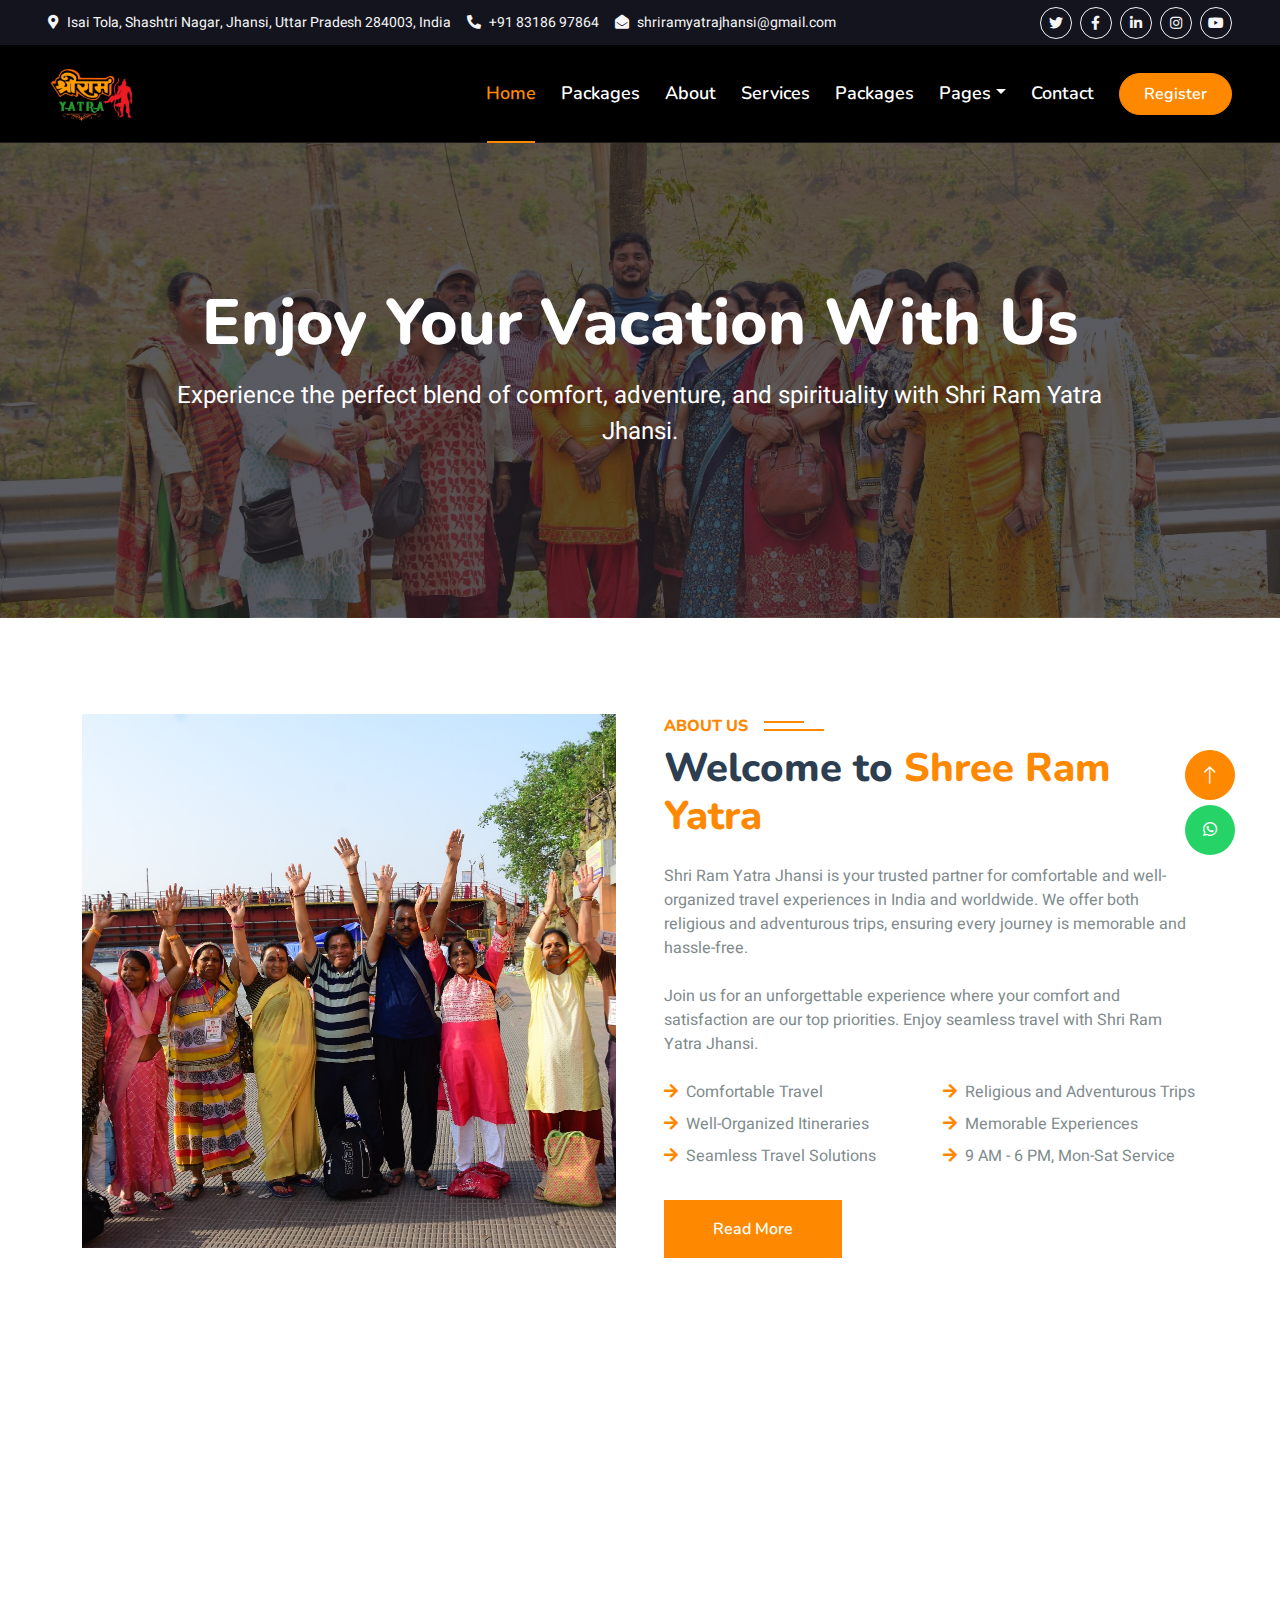
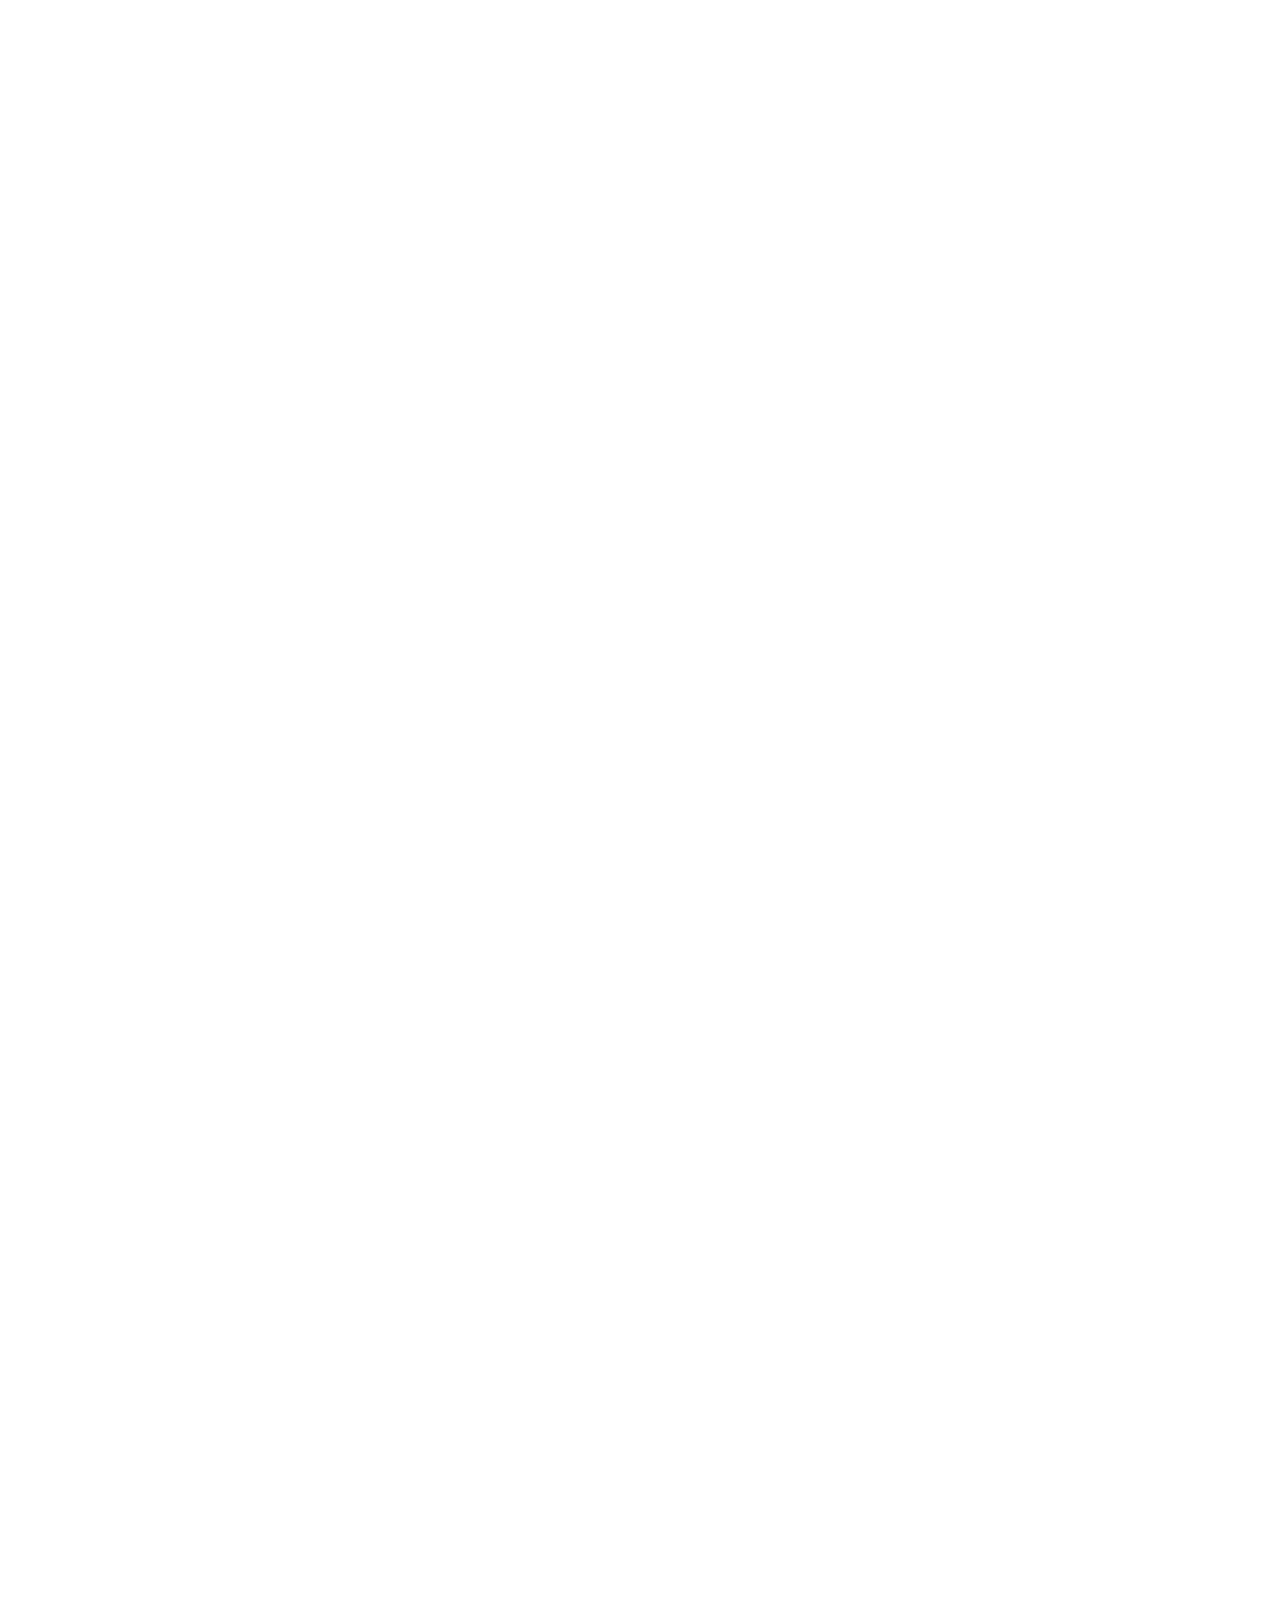
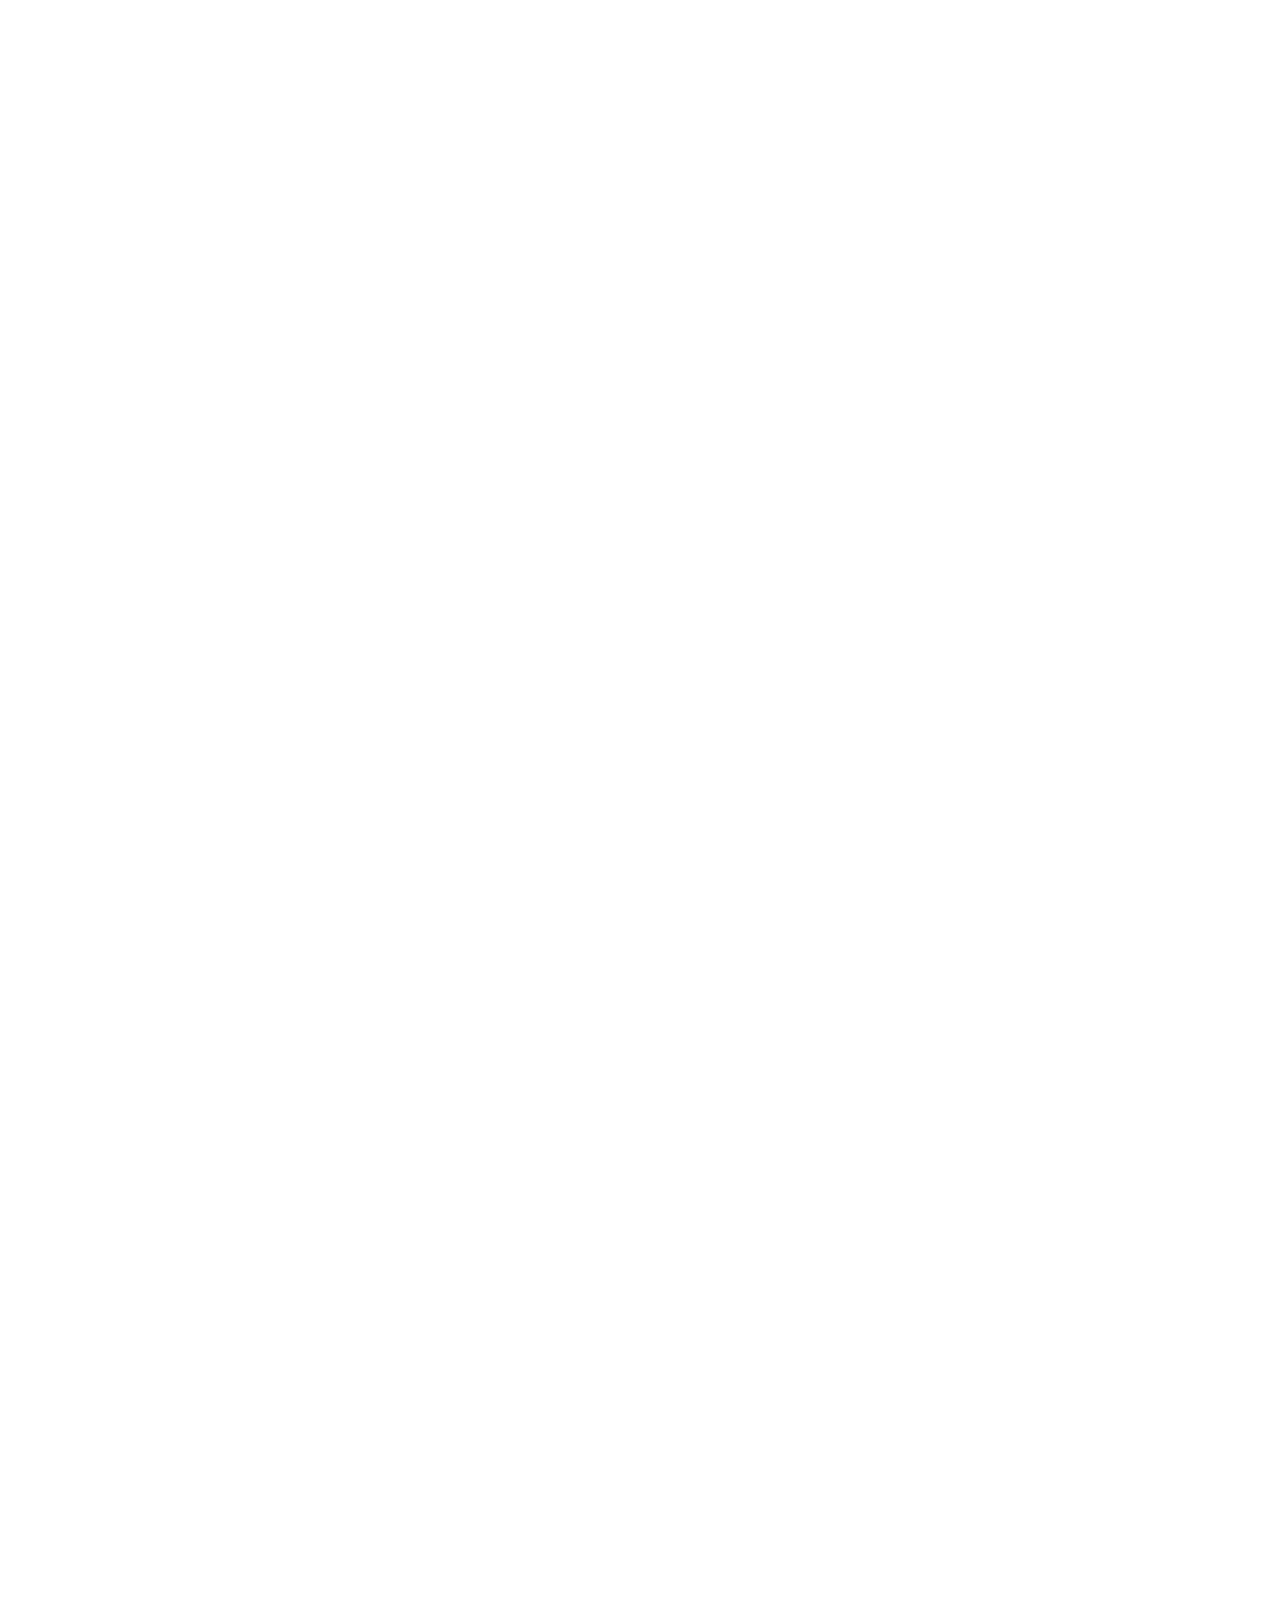
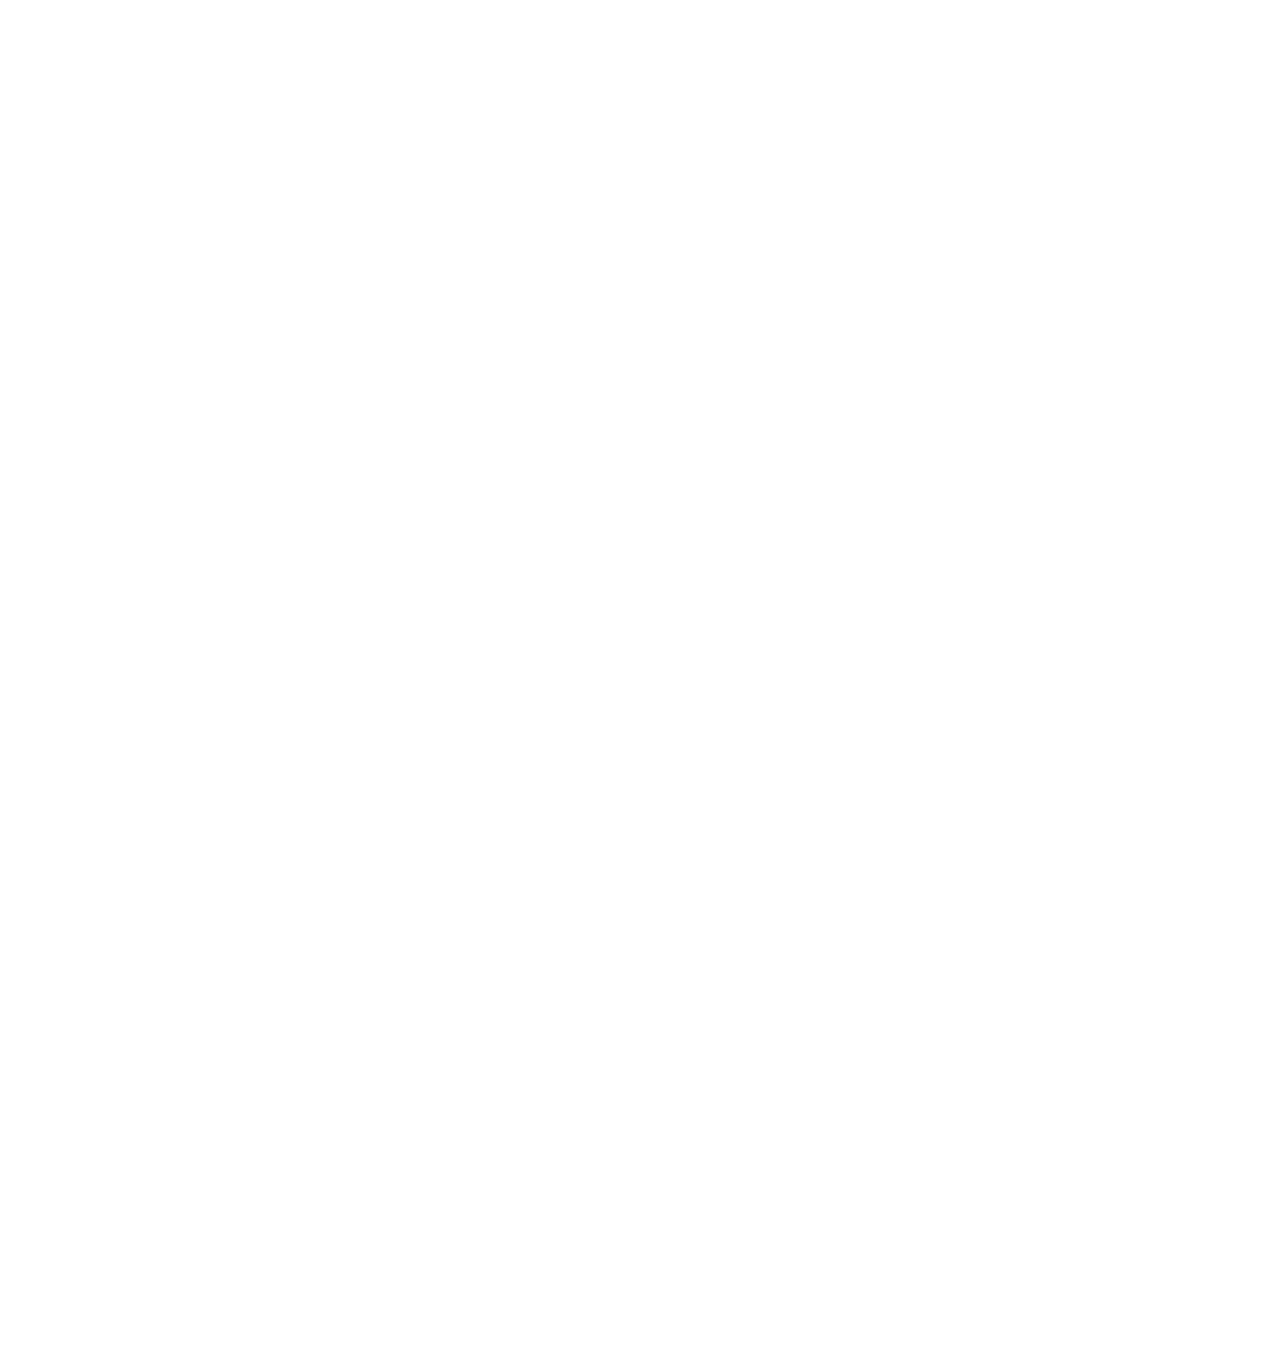
==== index.html @ 094c8101 "added images" ====
<!DOCTYPE html>
<html lang="en">

<head>
    <meta charset="utf-8">
    <title>Tourist - Travel Agency HTML Template</title>
    <meta content="width=device-width, initial-scale=1.0" name="viewport">
    <meta content="" name="keywords">
    <meta content="" name="description">

    <!-- Favicon -->
    <link href="img/favicon.ico" rel="icon">

    <!-- Google Web Fonts -->
    <link rel="preconnect" href="https://fonts.googleapis.com">
    <link rel="preconnect" href="https://fonts.gstatic.com" crossorigin>
    <link href="https://fonts.googleapis.com/css2?family=Heebo:wght@400;500;600&family=Nunito:wght@600;700;800&display=swap" rel="stylesheet">

    <!-- Icon Font Stylesheet -->
    <link href="https://cdnjs.cloudflare.com/ajax/libs/font-awesome/5.10.0/css/all.min.css" rel="stylesheet">
    <link href="https://cdn.jsdelivr.net/npm/bootstrap-icons@1.4.1/font/bootstrap-icons.css" rel="stylesheet">
    <link rel="stylesheet" href="https://cdnjs.cloudflare.com/ajax/libs/font-awesome/5.15.4/css/all.min.css">
    <!-- Libraries Stylesheet -->
    <link href="lib/animate/animate.min.css" rel="stylesheet">
    <link href="lib/owlcarousel/assets/owl.carousel.min.css" rel="stylesheet">
    <link href="lib/tempusdominus/css/tempusdominus-bootstrap-4.min.css" rel="stylesheet" />

    <!-- Customized Bootstrap Stylesheet -->
    <link href="css/bootstrap.min.css" rel="stylesheet">

    <!-- Template Stylesheet -->
    <link href="css/style.css" rel="stylesheet">
</head>

<body>
    <!-- Spinner Start -->
    <div id="spinner" class="show bg-white position-fixed translate-middle w-100 vh-100 top-50 start-50 d-flex align-items-center justify-content-center">
        <div class="spinner-border text-primary" style="width: 3rem; height: 3rem;" role="status">
            <span class="sr-only">Loading...</span>
        </div>
    </div>
    <!-- Spinner End -->


    <!-- Topbar Start -->
    <div class="container-fluid bg-dark px-5 d-none d-lg-block">
        <div class="row gx-0">
            <div class="col-lg-8 text-center text-lg-start mb-2 mb-lg-0">
                <div class="d-inline-flex align-items-center" style="height: 45px;">
                    <small class="me-3 text-light"><i class="fa fa-map-marker-alt me-2"></i>Isai Tola, Shashtri Nagar, Jhansi, Uttar Pradesh 284003, India</small>
                    <small class="me-3 text-light"><i class="fa fa-phone-alt me-2"></i>+91 83186 97864</small>
                    <small class="text-light"><i class="fa fa-envelope-open me-2"></i>shriramyatrajhansi@gmail.com</small>
                </div>
            </div>
            <div class="col-lg-4 text-center text-lg-end">
                <div class="d-inline-flex align-items-center" style="height: 45px;">
                    <a class="btn btn-sm btn-outline-light btn-sm-square rounded-circle me-2" href=""><i class="fab fa-twitter fw-normal"></i></a>
                    <a class="btn btn-sm btn-outline-light btn-sm-square rounded-circle me-2" href=""><i class="fab fa-facebook-f fw-normal"></i></a>
                    <a class="btn btn-sm btn-outline-light btn-sm-square rounded-circle me-2" href=""><i class="fab fa-linkedin-in fw-normal"></i></a>
                    <a class="btn btn-sm btn-outline-light btn-sm-square rounded-circle me-2" href=""><i class="fab fa-instagram fw-normal"></i></a>
                    <a class="btn btn-sm btn-outline-light btn-sm-square rounded-circle" href=""><i class="fab fa-youtube fw-normal"></i></a>
                </div>
            </div>
        </div>
    </div>
    <!-- Topbar End -->


    <!-- Navbar & Hero Start -->
    <div class="container-fluid position-relative p-0">
        <nav class="navbar navbar-expand-lg navbar-light px-4 px-lg-5 py-3 py-lg-0" style="background-color: black; color: white;">                <a href="" class="navbar-brand p-0">
                    <img src="Screenshot_1.png" alt="Logo">
                </a>                <!-- <img src="img/logo.png" alt="Logo"> -->
            </a>
            <button class="navbar-toggler" type="button" data-bs-toggle="collapse" data-bs-target="#navbarCollapse">
                <span class="fa fa-bars"></span>
            </button>
            <div class="collapse navbar-collapse" id="navbarCollapse">
                <div class="navbar-nav ms-auto py-0">
                    <a href="index.html" class="nav-item nav-link active">Home</a>
                    <a href="package.html" class="nav-item nav-link">Packages</a>
                    <a href="about.html" class="nav-item nav-link">About</a>
                    <a href="service.html" class="nav-item nav-link">Services</a>
                    <a href="package.html" class="nav-item nav-link">Packages</a>
                    <div class="nav-item dropdown">
                        <a href="#" class="nav-link dropdown-toggle" data-bs-toggle="dropdown">Pages</a>
                        <div class="dropdown-menu m-0">
                            <a href="destination.html" class="dropdown-item">Destination</a>
                            <a href="booking.html" class="dropdown-item">Booking</a>
                            <a href="team.html" class="dropdown-item">Travel Guides</a>
                            <a href="testimonial.html" class="dropdown-item">Testimonial</a>
                            <a href="404.html" class="dropdown-item">404 Page</a>
                        </div>
                    </div>
                    <a href="contact.html" class="nav-item nav-link">Contact</a>
                </div>
                <a href="" class="btn btn-primary rounded-pill py-2 px-4">Register</a>
            </div>
        </nav>

        <div class="container-fluid bg-primary py-5 mb-5 hero-header">
            <div class="container py-5">
                <div class="row justify-content-center py-5">
                    <div class="col-lg-10 pt-lg-5 mt-lg-5 text-center">
                        <h1 class="display-3 text-white mb-3 animated slideInDown">Enjoy Your Vacation With Us</h1>
                        <p class="fs-4 text-white mb-4 animated slideInDown">Experience the perfect blend of comfort, adventure, and spirituality with Shri Ram Yatra Jhansi.</p>
                       
                    </div>
                </div>
            </div>
        </div>
    </div>
    <!-- Navbar & Hero End -->


    <!-- About Start -->
    <div class="container-xxl py-5">
        <div class="container">
            <div class="row g-5">
                <div class="col-lg-6 wow fadeInUp" data-wow-delay="0.1s" style="min-height: 400px;">
                    <div id="carouselExampleIndicators" class="carousel slide" data-bs-ride="carousel" data-bs-interval="2000">
                        <div class="carousel-inner">
                            <div class="carousel-item active">
                                <img src="img/img7.jpeg" class="d-block w-100" alt="...">
                            </div>
                            <div class="carousel-item">
                                <img src="img/img8.jpeg" class="d-block w-100" alt="...">
                            </div>
                            <div class="carousel-item">
                                <img src="img/img11.jpeg" class="d-block w-100" alt="...">
                            </div>
                            <div class="carousel-item">
                                <img src="img/img10.jpeg" class="d-block w-100" alt="...">
                            </div>
                            <div class="carousel-item">
                                <img src="img/img6.jpeg" class="d-block w-100" alt="...">
                            </div>
                            <div class="carousel-item">
                                <img src="img/img3.jpeg" class="d-block w-100" alt="...">
                            </div>
                            <div class="carousel-item">
                                <img src="img/img4.jpeg" class="d-block w-100" alt="...">
                            </div>
                        </div>
                    </div>
                </div>
                <div class="col-lg-6 wow fadeInUp" data-wow-delay="0.3s">
                    <h6 class="section-title bg-white text-start text-primary pe-3">About Us</h6>
                    <h1 class="mb-4">Welcome to <span class="text-primary">Shree Ram Yatra</span></h1>
                    <p class="mb-4"> Shri Ram Yatra Jhansi is your trusted partner for comfortable and well-organized travel experiences in India and worldwide. We offer both religious and adventurous trips, ensuring every journey is memorable and hassle-free.</p>
                    <p class="mb-4">Join us for an unforgettable experience where your comfort and satisfaction are our top priorities. Enjoy seamless travel with Shri Ram Yatra Jhansi.</p>

                    <div class="row gy-2 gx-4 mb-4">
                        <div class="col-sm-6">
                            <p class="mb-0"><i class="fa fa-arrow-right text-primary me-2"></i>Comfortable Travel</p>
                        </div>
                        <div class="col-sm-6">
                            <p class="mb-0"><i class="fa fa-arrow-right text-primary me-2"></i>Religious and Adventurous Trips</p>
                        </div>
                        <div class="col-sm-6">
                            <p class="mb-0"><i class="fa fa-arrow-right text-primary me-2"></i>Well-Organized Itineraries</p>
                        </div>
                        <div class="col-sm-6">
                            <p class="mb-0"><i class="fa fa-arrow-right text-primary me-2"></i>Memorable Experiences</p>
                        </div>
                        <div class="col-sm-6">
                            <p class="mb-0"><i class="fa fa-arrow-right text-primary me-2"></i>Seamless Travel Solutions</p>
                        </div>
                        <div class="col-sm-6">
                            <p class="mb-0"><i class="fa fa-arrow-right text-primary me-2"></i>9 AM - 6 PM, Mon-Sat Service</p>
                        </div>
                    </div>
                    
                    <a class="btn btn-primary py-3 px-5 mt-2" href="">Read More</a>
                </div>
            </div>
        </div>
    </div>
    <!-- About End -->

 <!-- Package Start -->
 <div class="container-xxl py-5">
    <div class="container">
        <div class="text-center wow fadeInUp" data-wow-delay="0.1s">
            <h6 class="section-title bg-white text-center text-primary px-3">Packages</h6>
            <h1 class="mb-5">Awesome Packages</h1>
        </div>
        <div class="row g-4 justify-content-center">
            <div class="col-lg-4 col-md-6 wow fadeInUp" data-wow-delay="0.1s">
                <div class="package-item">
                    <div class="overflow-hidden">
                        <img class="img-fluid" src="img/package-1.jpg" alt="">
                    </div>
                    <div class="d-flex border-bottom">
                        <small class="flex-fill text-center border-end py-2"><i class="fa fa-map-marker-alt text-primary me-2"></i>Thailand</small>
                        <small class="flex-fill text-center border-end py-2"><i class="fa fa-calendar-alt text-primary me-2"></i>3 days</small>
                        <small class="flex-fill text-center py-2"><i class="fa fa-user text-primary me-2"></i>2 Person</small>
                    </div>
                    <div class="text-center p-4">
                        <h3 class="mb-0">$149.00</h3>
                        <div class="mb-3">
                            <small class="fa fa-star text-primary"></small>
                            <small class="fa fa-star text-primary"></small>
                            <small class="fa fa-star text-primary"></small>
                            <small class="fa fa-star text-primary"></small>
                            <small class="fa fa-star text-primary"></small>
                        </div>
                        <p>Tempor erat elitr rebum at clita. Diam dolor diam ipsum sit diam amet diam eos</p>
                        <div class="d-flex justify-content-center mb-2">
                            <a href="#" class="btn btn-sm btn-primary px-3 border-end" style="border-radius: 30px 0 0 30px;">Read More</a>
                            <a href="#" class="btn btn-sm btn-primary px-3" style="border-radius: 0 30px 30px 0;">Book Now</a>
                        </div>
                    </div>
                </div>
            </div>
            <div class="col-lg-4 col-md-6 wow fadeInUp" data-wow-delay="0.3s">
                <div class="package-item">
                    <div class="overflow-hidden">
                        <img class="img-fluid" src="img/package-2.jpg" alt="">
                    </div>
                    <div class="d-flex border-bottom">
                        <small class="flex-fill text-center border-end py-2"><i class="fa fa-map-marker-alt text-primary me-2"></i>Indonesia</small>
                        <small class="flex-fill text-center border-end py-2"><i class="fa fa-calendar-alt text-primary me-2"></i>3 days</small>
                        <small class="flex-fill text-center py-2"><i class="fa fa-user text-primary me-2"></i>2 Person</small>
                    </div>
                    <div class="text-center p-4">
                        <h3 class="mb-0">$139.00</h3>
                        <div class="mb-3">
                            <small class="fa fa-star text-primary"></small>
                            <small class="fa fa-star text-primary"></small>
                            <small class="fa fa-star text-primary"></small>
                            <small class="fa fa-star text-primary"></small>
                            <small class="fa fa-star text-primary"></small>
                        </div>
                        <p>Tempor erat elitr rebum at clita. Diam dolor diam ipsum sit diam amet diam eos</p>
                        <div class="d-flex justify-content-center mb-2">
                            <a href="#" class="btn btn-sm btn-primary px-3 border-end" style="border-radius: 30px 0 0 30px;">Read More</a>
                            <a href="#" class="btn btn-sm btn-primary px-3" style="border-radius: 0 30px 30px 0;">Book Now</a>
                        </div>
                    </div>
                </div>
            </div>
            <div class="col-lg-4 col-md-6 wow fadeInUp" data-wow-delay="0.5s">
                <div class="package-item">
                    <div class="overflow-hidden">
                        <img class="img-fluid" src="img/package-3.jpg" alt="">
                    </div>
                    <div class="d-flex border-bottom">
                        <small class="flex-fill text-center border-end py-2"><i class="fa fa-map-marker-alt text-primary me-2"></i>Malaysia</small>
                        <small class="flex-fill text-center border-end py-2"><i class="fa fa-calendar-alt text-primary me-2"></i>3 days</small>
                        <small class="flex-fill text-center py-2"><i class="fa fa-user text-primary me-2"></i>2 Person</small>
                    </div>
                    <div class="text-center p-4">
                        <h3 class="mb-0">$189.00</h3>
                        <div class="mb-3">
                            <small class="fa fa-star text-primary"></small>
                            <small class="fa fa-star text-primary"></small>
                            <small class="fa fa-star text-primary"></small>
                            <small class="fa fa-star text-primary"></small>
                            <small class="fa fa-star text-primary"></small>
                        </div>
                        <p>Tempor erat elitr rebum at clita. Diam dolor diam ipsum sit diam amet diam eos</p>
                        <div class="d-flex justify-content-center mb-2">
                            <a href="#" class="btn btn-sm btn-primary px-3 border-end" style="border-radius: 30px 0 0 30px;">Read More</a>
                            <a href="#" class="btn btn-sm btn-primary px-3" style="border-radius: 0 30px 30px 0;">Book Now</a>
                        </div>
                    </div>
                </div>
            </div>
        </div>
    </div>
</div>
<!-- Package End -->

    <!-- Service Start -->
    <div class="container-xxl py-5">
        <div class="container">
            <div class="text-center wow fadeInUp" data-wow-delay="0.1s">
                <h6 class="section-title bg-white text-center text-primary px-3">Services</h6>
                <h1 class="mb-5">Our Services</h1>
            </div>
            <div class="row g-4">
                <div class="col-lg-3 col-sm-6 wow fadeInUp" data-wow-delay="0.1s">
                    <div class="service-item rounded pt-3">
                        <div class="p-4">
                            <i class="fa fa-3x fa-globe text-primary mb-4"></i>
                            <h5>WorldWide Tours</h5>
                            <p>Diam elitr kasd sed at elitr sed ipsum justo dolor sed clita amet diam</p>
                        </div>
                    </div>
                </div>
                <div class="col-lg-3 col-sm-6 wow fadeInUp" data-wow-delay="0.3s">
                    <div class="service-item rounded pt-3">
                        <div class="p-4">
                            <i class="fa fa-3x fa-hotel text-primary mb-4"></i>
                            <h5>Hotel Reservation</h5>
                            <p>Diam elitr kasd sed at elitr sed ipsum justo dolor sed clita amet diam</p>
                        </div>
                    </div>
                </div>
                <div class="col-lg-3 col-sm-6 wow fadeInUp" data-wow-delay="0.5s">
                    <div class="service-item rounded pt-3">
                        <div class="p-4">
                            <i class="fa fa-3x fa-user text-primary mb-4"></i>
                            <h5>Travel Guides</h5>
                            <p>Diam elitr kasd sed at elitr sed ipsum justo dolor sed clita amet diam</p>
                        </div>
                    </div>
                </div>
                <div class="col-lg-3 col-sm-6 wow fadeInUp" data-wow-delay="0.7s">
                    <div class="service-item rounded pt-3">
                        <div class="p-4">
                            <i class="fa fa-3x fa-cog text-primary mb-4"></i>
                            <h5>Event Management</h5>
                            <p>Diam elitr kasd sed at elitr sed ipsum justo dolor sed clita amet diam</p>
                        </div>
                    </div>
                </div>
                <div class="col-lg-3 col-sm-6 wow fadeInUp" data-wow-delay="0.1s">
                    <div class="service-item rounded pt-3">
                        <div class="p-4">
                            <i class="fa fa-3x fa-globe text-primary mb-4"></i>
                            <h5>WorldWide Tours</h5>
                            <p>Diam elitr kasd sed at elitr sed ipsum justo dolor sed clita amet diam</p>
                        </div>
                    </div>
                </div>
                <div class="col-lg-3 col-sm-6 wow fadeInUp" data-wow-delay="0.3s">
                    <div class="service-item rounded pt-3">
                        <div class="p-4">
                            <i class="fa fa-3x fa-hotel text-primary mb-4"></i>
                            <h5>Hotel Reservation</h5>
                            <p>Diam elitr kasd sed at elitr sed ipsum justo dolor sed clita amet diam</p>
                        </div>
                    </div>
                </div>
                <div class="col-lg-3 col-sm-6 wow fadeInUp" data-wow-delay="0.5s">
                    <div class="service-item rounded pt-3">
                        <div class="p-4">
                            <i class="fa fa-3x fa-user text-primary mb-4"></i>
                            <h5>Travel Guides</h5>
                            <p>Diam elitr kasd sed at elitr sed ipsum justo dolor sed clita amet diam</p>
                        </div>
                    </div>
                </div>
                <div class="col-lg-3 col-sm-6 wow fadeInUp" data-wow-delay="0.7s">
                    <div class="service-item rounded pt-3">
                        <div class="p-4">
                            <i class="fa fa-3x fa-cog text-primary mb-4"></i>
                            <h5>Event Management</h5>
                            <p>Diam elitr kasd sed at elitr sed ipsum justo dolor sed clita amet diam</p>
                        </div>
                    </div>
                </div>
            </div>
        </div>
    </div>
    <!-- Service End -->


    <!-- Destination Start -->
    <div class="container-xxl py-5 destination">
        <div class="container">
            <div class="text-center wow fadeInUp" data-wow-delay="0.1s">
                <h6 class="section-title bg-white text-center text-primary px-3">Destination</h6>
                <h1 class="mb-5">Popular Destination</h1>
            </div>
            <div class="row g-3">
                <div class="col-lg-7 col-md-6">
                    <div class="row g-3">
                        <div class="col-lg-12 col-md-12 wow zoomIn" data-wow-delay="0.1s">
                            <a class="position-relative d-block overflow-hidden" href="">
                                <img class="img-fluid" src="img/destination-1.jpg" alt="">
                                <div class="bg-white text-danger fw-bold position-absolute top-0 start-0 m-3 py-1 px-2">30% OFF</div>
                                <div class="bg-white text-primary fw-bold position-absolute bottom-0 end-0 m-3 py-1 px-2">Thailand</div>
                            </a>
                        </div>
                        <div class="col-lg-6 col-md-12 wow zoomIn" data-wow-delay="0.3s">
                            <a class="position-relative d-block overflow-hidden" href="">
                                <img class="img-fluid" src="img/destination-2.jpg" alt="">
                                <div class="bg-white text-danger fw-bold position-absolute top-0 start-0 m-3 py-1 px-2">25% OFF</div>
                                <div class="bg-white text-primary fw-bold position-absolute bottom-0 end-0 m-3 py-1 px-2">Malaysia</div>
                            </a>
                        </div>
                        <div class="col-lg-6 col-md-12 wow zoomIn" data-wow-delay="0.5s">
                            <a class="position-relative d-block overflow-hidden" href="">
                                <img class="img-fluid" src="img/destination-3.jpg" alt="">
                                <div class="bg-white text-danger fw-bold position-absolute top-0 start-0 m-3 py-1 px-2">35% OFF</div>
                                <div class="bg-white text-primary fw-bold position-absolute bottom-0 end-0 m-3 py-1 px-2">Australia</div>
                            </a>
                        </div>
                    </div>
                </div>
                <div class="col-lg-5 col-md-6 wow zoomIn" data-wow-delay="0.7s" style="min-height: 350px;">
                    <a class="position-relative d-block h-100 overflow-hidden" href="">
                        <img class="img-fluid position-absolute w-100 h-100" src="img/destination-4.jpg" alt="" style="object-fit: cover;">
                        <div class="bg-white text-danger fw-bold position-absolute top-0 start-0 m-3 py-1 px-2">20% OFF</div>
                        <div class="bg-white text-primary fw-bold position-absolute bottom-0 end-0 m-3 py-1 px-2">Indonesia</div>
                    </a>
                </div>
            </div>
        </div>
    </div>
    <!-- Destination Start -->


   

    <!-- Booking Start -->
    <div class="container-xxl py-5 wow fadeInUp" data-wow-delay="0.1s">
        <div class="container">
            <div class="booking p-5">
                <div class="row g-5 align-items-center">
                    <div class="col-md-6 text-white">
                        <h6 class="text-white text-uppercase">Booking</h6>
                        <h1 class="text-white mb-4">Online Booking</h1>
                        <p class="mb-4">Tempor erat elitr rebum at clita. Diam dolor diam ipsum sit. Aliqu diam amet diam et eos. Clita erat ipsum et lorem et sit.</p>
                        <p class="mb-4">Tempor erat elitr rebum at clita. Diam dolor diam ipsum sit. Aliqu diam amet diam et eos. Clita erat ipsum et lorem et sit, sed stet lorem sit clita duo justo magna dolore erat amet</p>
                        <a class="btn btn-outline-light py-3 px-5 mt-2" href="">Read More</a>
                    </div>
                    <div class="col-md-6">
                        <h1 class="text-white mb-4">Book A Tour</h1>
                        <form>
                            <div class="row g-3">
                                <div class="col-md-6">
                                    <div class="form-floating">
                                        <input type="text" class="form-control bg-transparent" id="name" placeholder="Your Name">
                                        <label for="name">Your Name</label>
                                    </div>
                                </div>
                                <div class="col-md-6">
                                    <div class="form-floating">
                                        <input type="email" class="form-control bg-transparent" id="email" placeholder="Your Email">
                                        <label for="email">Your Email</label>
                                    </div>
                                </div>
                                <div class="col-md-6">
                                    <div class="form-floating date" id="date3" data-target-input="nearest">
                                        <input type="text" class="form-control bg-transparent datetimepicker-input" id="datetime" placeholder="Date & Time" data-target="#date3" data-toggle="datetimepicker" />
                                        <label for="datetime">Date & Time</label>
                                    </div>
                                </div>
                                <div class="col-md-6">
                                    <div class="form-floating">
                                        <select class="form-select bg-transparent" id="select1">
                                            <option value="1">Destination 1</option>
                                            <option value="2">Destination 2</option>
                                            <option value="3">Destination 3</option>
                                        </select>
                                        <label for="select1">Destination</label>
                                    </div>
                                </div>
                                <div class="col-12">
                                    <div class="form-floating">
                                        <textarea class="form-control bg-transparent" placeholder="Special Request" id="message" style="height: 100px"></textarea>
                                        <label for="message">Special Request</label>
                                    </div>
                                </div>
                                <div class="col-12">
                                    <button class="btn btn-outline-light w-100 py-3" type="submit">Book Now</button>
                                </div>
                            </div>
                        </form>
                    </div>
                </div>
            </div>
        </div>
    </div>
    <!-- Booking Start -->


    <!-- Process Start -->
    <div class="container-xxl py-5">
        <div class="container">
            <div class="text-center pb-4 wow fadeInUp" data-wow-delay="0.1s">
                <h6 class="section-title bg-white text-center text-primary px-3">Process</h6>
                <h1 class="mb-5">3 Easy Steps</h1>
            </div>
            <div class="row gy-5 gx-4 justify-content-center">
                <div class="col-lg-4 col-sm-6 text-center pt-4 wow fadeInUp" data-wow-delay="0.1s">
                    <div class="position-relative border border-primary pt-5 pb-4 px-4">
                        <div class="d-inline-flex align-items-center justify-content-center bg-primary rounded-circle position-absolute top-0 start-50 translate-middle shadow" style="width: 100px; height: 100px;">
                            <i class="fa fa-globe fa-3x text-white"></i>
                        </div>
                        <h5 class="mt-4">Choose A Destination</h5>
                        <hr class="w-25 mx-auto bg-primary mb-1">
                        <hr class="w-50 mx-auto bg-primary mt-0">
                        <p class="mb-0">Tempor erat elitr rebum clita dolor diam ipsum sit diam amet diam eos erat ipsum et lorem et sit sed stet lorem sit</p>
                    </div>
                </div>
                <div class="col-lg-4 col-sm-6 text-center pt-4 wow fadeInUp" data-wow-delay="0.3s">
                    <div class="position-relative border border-primary pt-5 pb-4 px-4">
                        <div class="d-inline-flex align-items-center justify-content-center bg-primary rounded-circle position-absolute top-0 start-50 translate-middle shadow" style="width: 100px; height: 100px;">
                            <i class="fa fa-dollar-sign fa-3x text-white"></i>
                        </div>
                        <h5 class="mt-4">Pay Online</h5>
                        <hr class="w-25 mx-auto bg-primary mb-1">
                        <hr class="w-50 mx-auto bg-primary mt-0">
                        <p class="mb-0">Tempor erat elitr rebum clita dolor diam ipsum sit diam amet diam eos erat ipsum et lorem et sit sed stet lorem sit</p>
                    </div>
                </div>
                <div class="col-lg-4 col-sm-6 text-center pt-4 wow fadeInUp" data-wow-delay="0.5s">
                    <div class="position-relative border border-primary pt-5 pb-4 px-4">
                        <div class="d-inline-flex align-items-center justify-content-center bg-primary rounded-circle position-absolute top-0 start-50 translate-middle shadow" style="width: 100px; height: 100px;">
                            <i class="fa fa-plane fa-3x text-white"></i>
                        </div>
                        <h5 class="mt-4">Fly Today</h5>
                        <hr class="w-25 mx-auto bg-primary mb-1">
                        <hr class="w-50 mx-auto bg-primary mt-0">
                        <p class="mb-0">Tempor erat elitr rebum clita dolor diam ipsum sit diam amet diam eos erat ipsum et lorem et sit sed stet lorem sit</p>
                    </div>
                </div>
            </div>
        </div>
    </div>
    <!-- Process Start -->


    <!-- Team Start -->
    <div class="container-xxl py-5">
        <div class="container">
            <div class="text-center wow fadeInUp" data-wow-delay="0.1s">
                <h6 class="section-title bg-white text-center text-primary px-3">Travel Guide</h6>
                <h1 class="mb-5">Meet Our Guide</h1>
            </div>
            <div class="row g-4">
                <div class="col-lg-3 col-md-6 wow fadeInUp" data-wow-delay="0.1s">
                    <div class="team-item">
                        <div class="overflow-hidden">
                            <img class="img-fluid" src="img/team-1.jpg" alt="">
                        </div>
                        <div class="position-relative d-flex justify-content-center" style="margin-top: -19px;">
                            <a class="btn btn-square mx-1" href=""><i class="fab fa-facebook-f"></i></a>
                            <a class="btn btn-square mx-1" href=""><i class="fab fa-twitter"></i></a>
                            <a class="btn btn-square mx-1" href=""><i class="fab fa-instagram"></i></a>
                        </div>
                        <div class="text-center p-4">
                            <h5 class="mb-0">Full Name</h5>
                            <small>Designation</small>
                        </div>
                    </div>
                </div>
                <div class="col-lg-3 col-md-6 wow fadeInUp" data-wow-delay="0.3s">
                    <div class="team-item">
                        <div class="overflow-hidden">
                            <img class="img-fluid" src="img/team-2.jpg" alt="">
                        </div>
                        <div class="position-relative d-flex justify-content-center" style="margin-top: -19px;">
                            <a class="btn btn-square mx-1" href=""><i class="fab fa-facebook-f"></i></a>
                            <a class="btn btn-square mx-1" href=""><i class="fab fa-twitter"></i></a>
                            <a class="btn btn-square mx-1" href=""><i class="fab fa-instagram"></i></a>
                        </div>
                        <div class="text-center p-4">
                            <h5 class="mb-0">Full Name</h5>
                            <small>Designation</small>
                        </div>
                    </div>
                </div>
                <div class="col-lg-3 col-md-6 wow fadeInUp" data-wow-delay="0.5s">
                    <div class="team-item">
                        <div class="overflow-hidden">
                            <img class="img-fluid" src="img/team-3.jpg" alt="">
                        </div>
                        <div class="position-relative d-flex justify-content-center" style="margin-top: -19px;">
                            <a class="btn btn-square mx-1" href=""><i class="fab fa-facebook-f"></i></a>
                            <a class="btn btn-square mx-1" href=""><i class="fab fa-twitter"></i></a>
                            <a class="btn btn-square mx-1" href=""><i class="fab fa-instagram"></i></a>
                        </div>
                        <div class="text-center p-4">
                            <h5 class="mb-0">Full Name</h5>
                            <small>Designation</small>
                        </div>
                    </div>
                </div>
                <div class="col-lg-3 col-md-6 wow fadeInUp" data-wow-delay="0.7s">
                    <div class="team-item">
                        <div class="overflow-hidden">
                            <img class="img-fluid" src="img/team-4.jpg" alt="">
                        </div>
                        <div class="position-relative d-flex justify-content-center" style="margin-top: -19px;">
                            <a class="btn btn-square mx-1" href=""><i class="fab fa-facebook-f"></i></a>
                            <a class="btn btn-square mx-1" href=""><i class="fab fa-twitter"></i></a>
                            <a class="btn btn-square mx-1" href=""><i class="fab fa-instagram"></i></a>
                        </div>
                        <div class="text-center p-4">
                            <h5 class="mb-0">Full Name</h5>
                            <small>Designation</small>
                        </div>
                    </div>
                </div>
            </div>
        </div>
    </div>
    <!-- Team End -->


    <!-- Testimonial Start -->
    <div class="container-xxl py-5 wow fadeInUp" data-wow-delay="0.1s">
        <div class="container">
            <div class="text-center">
                <h6 class="section-title bg-white text-center text-primary px-3">Testimonial</h6>
                <h1 class="mb-5">Our Clients Say!!!</h1>
            </div>
            <div class="owl-carousel testimonial-carousel position-relative">
                <div class="testimonial-item bg-white text-center border p-4">
                    <img class="bg-white rounded-circle shadow p-1 mx-auto mb-3" src="img/testimonial-1.jpg" style="width: 80px; height: 80px;">
                    <h5 class="mb-0">John Doe</h5>
                    <p>New York, USA</p>
                    <p class="mb-0">Tempor erat elitr rebum at clita. Diam dolor diam ipsum sit diam amet diam et eos. Clita erat ipsum et lorem et sit.</p>
                </div>
                <div class="testimonial-item bg-white text-center border p-4">
                    <img class="bg-white rounded-circle shadow p-1 mx-auto mb-3" src="img/testimonial-2.jpg" style="width: 80px; height: 80px;">
                    <h5 class="mb-0">John Doe</h5>
                    <p>New York, USA</p>
                    <p class="mt-2 mb-0">Tempor erat elitr rebum at clita. Diam dolor diam ipsum sit diam amet diam et eos. Clita erat ipsum et lorem et sit.</p>
                </div>
                <div class="testimonial-item bg-white text-center border p-4">
                    <img class="bg-white rounded-circle shadow p-1 mx-auto mb-3" src="img/testimonial-3.jpg" style="width: 80px; height: 80px;">
                    <h5 class="mb-0">John Doe</h5>
                    <p>New York, USA</p>
                    <p class="mt-2 mb-0">Tempor erat elitr rebum at clita. Diam dolor diam ipsum sit diam amet diam et eos. Clita erat ipsum et lorem et sit.</p>
                </div>
                <div class="testimonial-item bg-white text-center border p-4">
                    <img class="bg-white rounded-circle shadow p-1 mx-auto mb-3" src="img/testimonial-4.jpg" style="width: 80px; height: 80px;">
                    <h5 class="mb-0">John Doe</h5>
                    <p>New York, USA</p>
                    <p class="mt-2 mb-0">Tempor erat elitr rebum at clita. Diam dolor diam ipsum sit diam amet diam et eos. Clita erat ipsum et lorem et sit.</p>
                </div>
            </div>
        </div>
    </div>
    <!-- Testimonial End -->
        

    <!-- Footer Start -->
    <div class="container-fluid bg-dark text-light footer pt-5 mt-5 wow fadeIn" data-wow-delay="0.1s">
        <div class="container py-5">
            <div class="row g-5">
                <div class="col-lg-3 col-md-6">
                    <h4 class="text-white mb-3">Company</h4>
                    <a class="btn btn-link" href="">About Us</a>
                    <a class="btn btn-link" href="">Contact Us</a>
                    <a class="btn btn-link" href="">Privacy Policy</a>
                    <a class="btn btn-link" href="">Terms & Condition</a>
                    <a class="btn btn-link" href="">FAQs & Help</a>
                </div>
                <div class="col-lg-3 col-md-6">
                    <h4 class="text-white mb-3">Contact</h4>
                    <p class="mb-2"><i class="fa fa-map-marker-alt me-3"></i>123 Street, New York, USA</p>
                    <p class="mb-2"><i class="fa fa-phone-alt me-3"></i>+012 345 67890</p>
                    <p class="mb-2"><i class="fa fa-envelope me-3"></i>info@example.com</p>
                    <div class="d-flex pt-2">
                        <a class="btn btn-outline-light btn-social" href=""><i class="fab fa-twitter"></i></a>
                        <a class="btn btn-outline-light btn-social" href=""><i class="fab fa-facebook-f"></i></a>
                        <a class="btn btn-outline-light btn-social" href=""><i class="fab fa-youtube"></i></a>
                        <a class="btn btn-outline-light btn-social" href=""><i class="fab fa-linkedin-in"></i></a>
                    </div>
                </div>
                <div class="col-lg-3 col-md-6">
                    <h4 class="text-white mb-3">Gallery</h4>
                    <div class="row g-2 pt-2">
                        <div class="col-4">
                            <img class="img-fluid bg-light p-1" src="img/package-1.jpg" alt="">
                        </div>
                        <div class="col-4">
                            <img class="img-fluid bg-light p-1" src="img/package-2.jpg" alt="">
                        </div>
                        <div class="col-4">
                            <img class="img-fluid bg-light p-1" src="img/package-3.jpg" alt="">
                        </div>
                        <div class="col-4">
                            <img class="img-fluid bg-light p-1" src="img/package-2.jpg" alt="">
                        </div>
                        <div class="col-4">
                            <img class="img-fluid bg-light p-1" src="img/package-3.jpg" alt="">
                        </div>
                        <div class="col-4">
                            <img class="img-fluid bg-light p-1" src="img/package-1.jpg" alt="">
                        </div>
                    </div>
                </div>
                
            </div>
        </div>
        <div class="container">
            <div class="copyright">
                <div class="row">
                    <div class="col-md-6 text-center text-md-start mb-3 mb-md-0">
                        &copy; <a class="border-bottom" href="#">Shree Ram Yatra</a>, All Right Reserved.

                        <!--/*** This template is free as long as you keep the footer author’s credit link/attribution link/backlink. If you'd like to use the template without the footer author’s credit link/attribution link/backlink, you can purchase the Credit Removal License from "https://htmlcodex.com/credit-removal". Thank you for your support. ***/-->
                        Designed By <a class="border-bottom" href="https://htmlcodex.com">HTML Codex</a> and <a class="border-bottom" href="https://gargimittal.github.io/Portfolio/">Gargi Mittal</a>
                    </div>
                    <div class="col-md-6 text-center text-md-end">
                        <div class="footer-menu">
                            <a href="">Home</a>
                            <a href="">Help</a>
                            <a href="">FQAs</a>
                        </div>
                    </div>
                </div>
            </div>
        </div>
    </div>
    <!-- Footer End -->


    <!-- Back to Top -->
    <a href="#" class="btn btn-lg btn-primary btn-lg-square back-to-top"><i class="bi bi-arrow-up"></i></a>
    <a href="https://wa.me/1234567890" class="whatsapp-button"><i class="fab fa-whatsapp"></i></a>

    <!-- JavaScript Libraries -->
     
    <script src="https://code.jquery.com/jquery-3.4.1.min.js"></script>
    <script src="https://cdn.jsdelivr.net/npm/bootstrap@5.0.0/dist/js/bootstrap.bundle.min.js"></script>
    <script src="lib/wow/wow.min.js"></script>
    <script src="lib/easing/easing.min.js"></script>
    <script src="lib/waypoints/waypoints.min.js"></script>
    <script src="https://stackpath.bootstrapcdn.com/bootstrap/5.0.0/js/bootstrap.bundle.min.js"></script>
    <script src="lib/owlcarousel/owl.carousel.min.js"></script>
    <script src="lib/tempusdominus/js/moment.min.js"></script>
    <script src="lib/tempusdominus/js/moment-timezone.min.js"></script>
    <script src="lib/tempusdominus/js/tempusdominus-bootstrap-4.min.js"></script>

    <!-- Template Javascript -->
    <script src="js/main.js"></script>
</body>

</html>
---- css/style.css ----
/********** Template CSS **********/
:root {
    --primary: #FE8800;
    --secondary: #86B817;
    --light: #F5F5F5;
    --dark: #fdfdfd;
}

.fw-medium {
    font-weight: 600 !important;
}

.fw-semi-bold {
    font-weight: 700 !important;
}
.navbar-light .navbar-toggler {
    color: rgb(255, 255, 255,0.77);
}
.back-to-top {
    position: fixed;
    display: none;
    right: 45px;
    bottom: 45px;
    z-index: 99;
}


/*** Spinner ***/
#spinner {
    opacity: 0;
    visibility: hidden;
    transition: opacity .5s ease-out, visibility 0s linear .5s;
    z-index: 99999;
}

#spinner.show {
    transition: opacity .5s ease-out, visibility 0s linear 0s;
    visibility: visible;
    opacity: 1;
}


/*** Button ***/
.btn {
    font-family: 'Nunito', sans-serif;
    font-weight: 600;
    transition: .5s;
}

.btn.btn-primary,
.btn.btn-secondary {
    color: #FFFFFF;
}

.btn-square {
    width: 38px;
    height: 38px;
}

.btn-sm-square {
    width: 32px;
    height: 32px;
}

.btn-lg-square {
    width: 48px;
    height: 48px;
}

.btn-square,
.btn-sm-square,
.btn-lg-square {
    padding: 0;
    display: flex;
    align-items: center;
    justify-content: center;
    font-weight: normal;
    border-radius: 0px;
}


/*** Navbar ***/
.navbar-light .navbar-nav .nav-link {
    font-family: 'Nunito', sans-serif;
    position: relative;
    margin-right: 25px;
    padding: 35px 0;
    color: #FFFFFF !important;
    font-size: 18px;
    font-weight: 600;
    outline: none;
    transition: .5s;
}

.sticky-top.navbar-light .navbar-nav .nav-link {
    padding: 20px 0;
    color: var(--dark) !important;
}

.navbar-light .navbar-nav .nav-link:hover,
.navbar-light .navbar-nav .nav-link.active {
    color: var(--primary) !important;
}

.navbar-light .navbar-brand img {
    max-height: 60px;
    transition: .5s;
}

.sticky-top.navbar-light .navbar-brand img {
    max-height: 45px;
}

@media (max-width: 991.98px) {
    .sticky-top.navbar-light {
        position: relative;
        background: #FFFFFF;
    }

    .navbar-light .navbar-collapse {
        margin-top: 15px;
        border-top: 1px solid #DDDDDD;
    }

    .navbar-light .navbar-nav .nav-link,
    .sticky-top.navbar-light .navbar-nav .nav-link {
        padding: 10px 0;
        margin-left: 0;
        color: #ffffff !important;
    }

    .navbar-light .navbar-brand img {
        max-height: 45px;
    }
}

@media (min-width: 992px) {
    .navbar-light {
        position: absolute;
        width: 100%;
        top: 0;
        left: 0;
        border-bottom: 1px solid rgba(256, 256, 256, .1);
        z-index: 999;
    }
    
    .sticky-top.navbar-light {
        position: fixed;
        background: #FFFFFF;
    }

    .navbar-light .navbar-nav .nav-link::before {
        position: absolute;
        content: "";
        width: 0;
        height: 2px;
        bottom: -1px;
        left: 50%;
        background: var(--primary);
        transition: .5s;
    }

    .navbar-light .navbar-nav .nav-link:hover::before,
    .navbar-light .navbar-nav .nav-link.active::before {
        width: calc(100% - 2px);
        left: 1px;
    }

    .navbar-light .navbar-nav .nav-link.nav-contact::before {
        display: none;
    }
}


/*** Hero Header ***/
.hero-header {
    background: linear-gradient(rgba(20, 20, 31, .7), rgba(20, 20, 31, .7)), url(../img/bg-hero.jpeg);
    background-position: center center;
    background-repeat: no-repeat;
    background-size: cover;
}

.breadcrumb-item + .breadcrumb-item::before {
    color: rgba(255, 255, 255, .5);
}


/*** Section Title ***/
.section-title {
    position: relative;
    display: inline-block;
    text-transform: uppercase;
}

.section-title::before {
    position: absolute;
    content: "";
    width: calc(100% + 80px);
    height: 2px;
    top: 4px;
    left: -40px;
    background: var(--primary);
    z-index: -1;
}

.section-title::after {
    position: absolute;
    content: "";
    width: calc(100% + 120px);
    height: 2px;
    bottom: 5px;
    left: -60px;
    background: var(--primary);
    z-index: -1;
}

.section-title.text-start::before {
    width: calc(100% + 40px);
    left: 0;
}

.section-title.text-start::after {
    width: calc(100% + 60px);
    left: 0;
}


/*** Service ***/
.service-item {
    box-shadow: 0 0 45px rgba(0, 0, 0, .08);
    transition: .5s;
}

.service-item:hover {
    background: var(--primary);
}

.service-item * {
    transition: .5s;
}

.service-item:hover * {
    color: var(--light) !important;
}


/*** Destination ***/
.destination img {
    transition: .5s;
}

.destination a:hover img {
    transform: scale(1.1);
}


/*** Package ***/
.package-item {
    box-shadow: 0 0 45px rgba(0, 0, 0, .08);
}

.package-item img {
    transition: .5s;
}

.package-item:hover img {
    transform: scale(1.1);
}


/*** Booking ***/
.booking {
    background: linear-gradient(rgba(15, 23, 43, .7), rgba(15, 23, 43, .7)), url(../img/booking.jpg);
    background-position: center center;
    background-repeat: no-repeat;
    background-size: cover;
}


/*** Team ***/
.team-item {
    box-shadow: 0 0 45px rgba(0, 0, 0, .08);
}

.team-item img {
    transition: .5s;
}

.team-item:hover img {
    transform: scale(1.1);
}

.team-item .btn {
    background: #FFFFFF;
    color: var(--primary);
    border-radius: 20px;
    border-bottom: 1px solid var(--primary);
}

.team-item .btn:hover {
    background: var(--primary);
    color: #FFFFFF;
}


/*** Testimonial ***/
.testimonial-carousel::before {
    position: absolute;
    content: "";
    top: 0;
    left: 0;
    height: 100%;
    width: 0;
    background: linear-gradient(to right, rgba(255, 255, 255, 1) 0%, rgba(255, 255, 255, 0) 100%);
    z-index: 1;
}

.testimonial-carousel::after {
    position: absolute;
    content: "";
    top: 0;
    right: 0;
    height: 100%;
    width: 0;
    background: linear-gradient(to left, rgba(255, 255, 255, 1) 0%, rgba(255, 255, 255, 0) 100%);
    z-index: 1;
}

@media (min-width: 768px) {
    .testimonial-carousel::before,
    .testimonial-carousel::after {
        width: 200px;
    }
}

@media (min-width: 992px) {
    .testimonial-carousel::before,
    .testimonial-carousel::after {
        width: 300px;
    }
}

.testimonial-carousel .owl-item .testimonial-item,
.testimonial-carousel .owl-item.center .testimonial-item * {
    transition: .5s;
}

.testimonial-carousel .owl-item.center .testimonial-item {
    background: var(--primary) !important;
    border-color: var(--primary) !important;
}

.testimonial-carousel .owl-item.center .testimonial-item * {
    color: #FFFFFF !important;
}

.testimonial-carousel .owl-dots {
    margin-top: 24px;
    display: flex;
    align-items: flex-end;
    justify-content: center;
}

.testimonial-carousel .owl-dot {
    position: relative;
    display: inline-block;
    margin: 0 5px;
    width: 15px;
    height: 15px;
    border: 1px solid #CCCCCC;
    border-radius: 15px;
    transition: .5s;
}

.testimonial-carousel .owl-dot.active {
    background: var(--primary);
    border-color: var(--primary);
}


/*** Footer ***/
.footer .btn.btn-social {
    margin-right: 5px;
    width: 35px;
    height: 35px;
    display: flex;
    align-items: center;
    justify-content: center;
    color: var(--light);
    font-weight: normal;
    border: 1px solid #FFFFFF;
    border-radius: 35px;
    transition: .3s;
}

.footer .btn.btn-social:hover {
    color: var(--primary);
}

.footer .btn.btn-link {
    display: block;
    margin-bottom: 5px;
    padding: 0;
    text-align: left;
    color: #FFFFFF;
    font-size: 15px;
    font-weight: normal;
    text-transform: capitalize;
    transition: .3s;
}

.footer .btn.btn-link::before {
    position: relative;
    content: "\f105";
    font-family: "Font Awesome 5 Free";
    font-weight: 900;
    margin-right: 10px;
}

.footer .btn.btn-link:hover {
    letter-spacing: 1px;
    box-shadow: none;
}

.footer .copyright {
    padding: 25px 0;
    font-size: 15px;
    border-top: 1px solid rgba(256, 256, 256, .1);
}

.footer .copyright a {
    color: var(--light);
}

.footer .footer-menu a {
    margin-right: 15px;
    padding-right: 15px;
    border-right: 1px solid rgba(255, 255, 255, .1);
}

.footer .footer-menu a:last-child {
    margin-right: 0;
    padding-right: 0;
    border-right: none;
}


.black-background .navbar-brand,
.black-background .navbar-nav .nav-link {
    color: white !important;
}

.back-to-top, .whatsapp-button {
    position: fixed;
    display: block;
    right: 45px;
    z-index: 99;
    width: 50px; /* Adjust this value to change the size of the buttons */
    height: 50px; /* Adjust this value to change the size of the buttons */
    text-align: center;
    line-height: 50px; /* This should be the same as the height to vertically center the icon */
    border-radius: 50%; /* This will make the buttons circular */
    color: white; /* This will make the icons white */
}

.back-to-top {
    bottom: 100px; /* Adjust this value to position the 'Back to Top' button */
}

.whatsapp-button {
    bottom: 45px; /* Adjust this value to position the WhatsApp button */
    background-color: #25D366; /* This is the official WhatsApp green color */
}


/* CSS */
.carousel-item {
    transition: transform 2s;
}



@keyframes zoomout {
    0% { transform: scale(1); }
    100% { transform: scale(1.2); }
}

.carousel-inner img {
    object-fit: cover;
    width: 80%; /* Adjust this value to make the image smaller or larger */
    height: auto;
    aspect-ratio: 3 / 3;
    margin-left: auto;
    margin-right: auto;
    display: block;
}
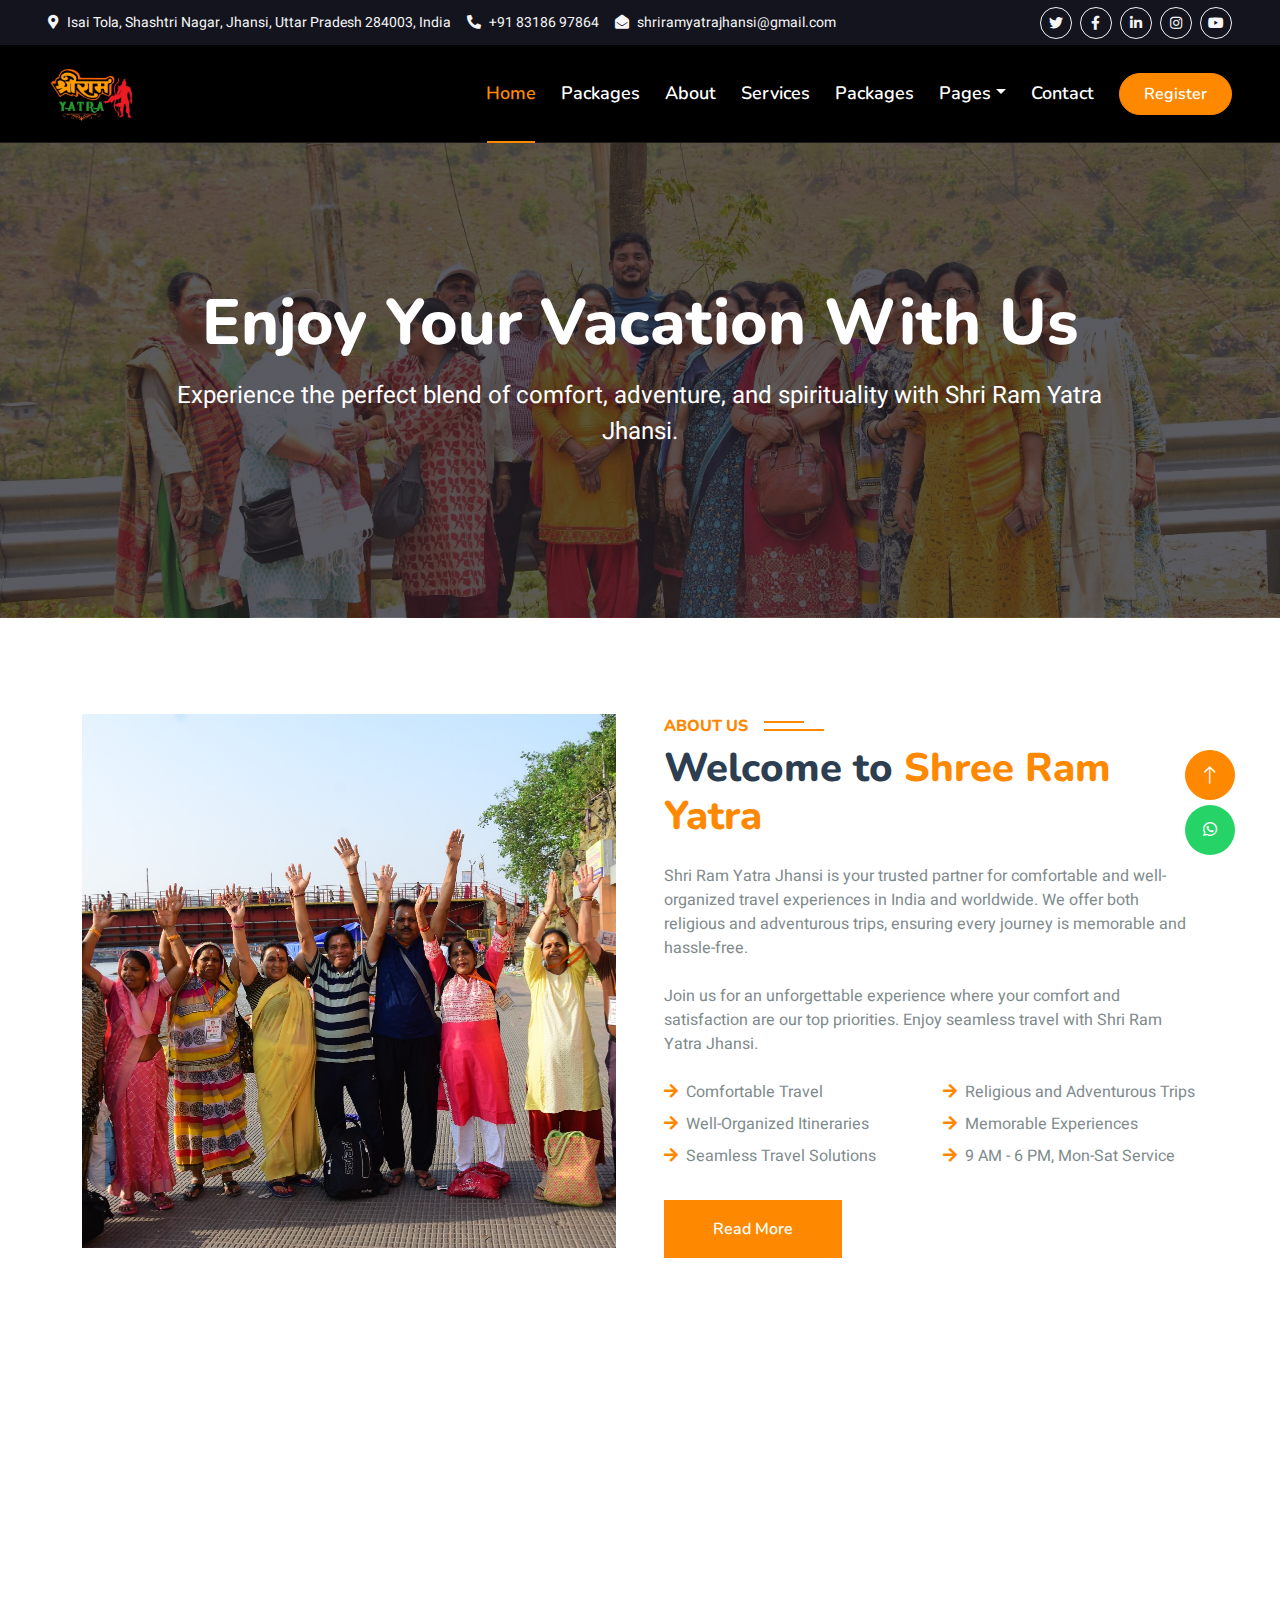
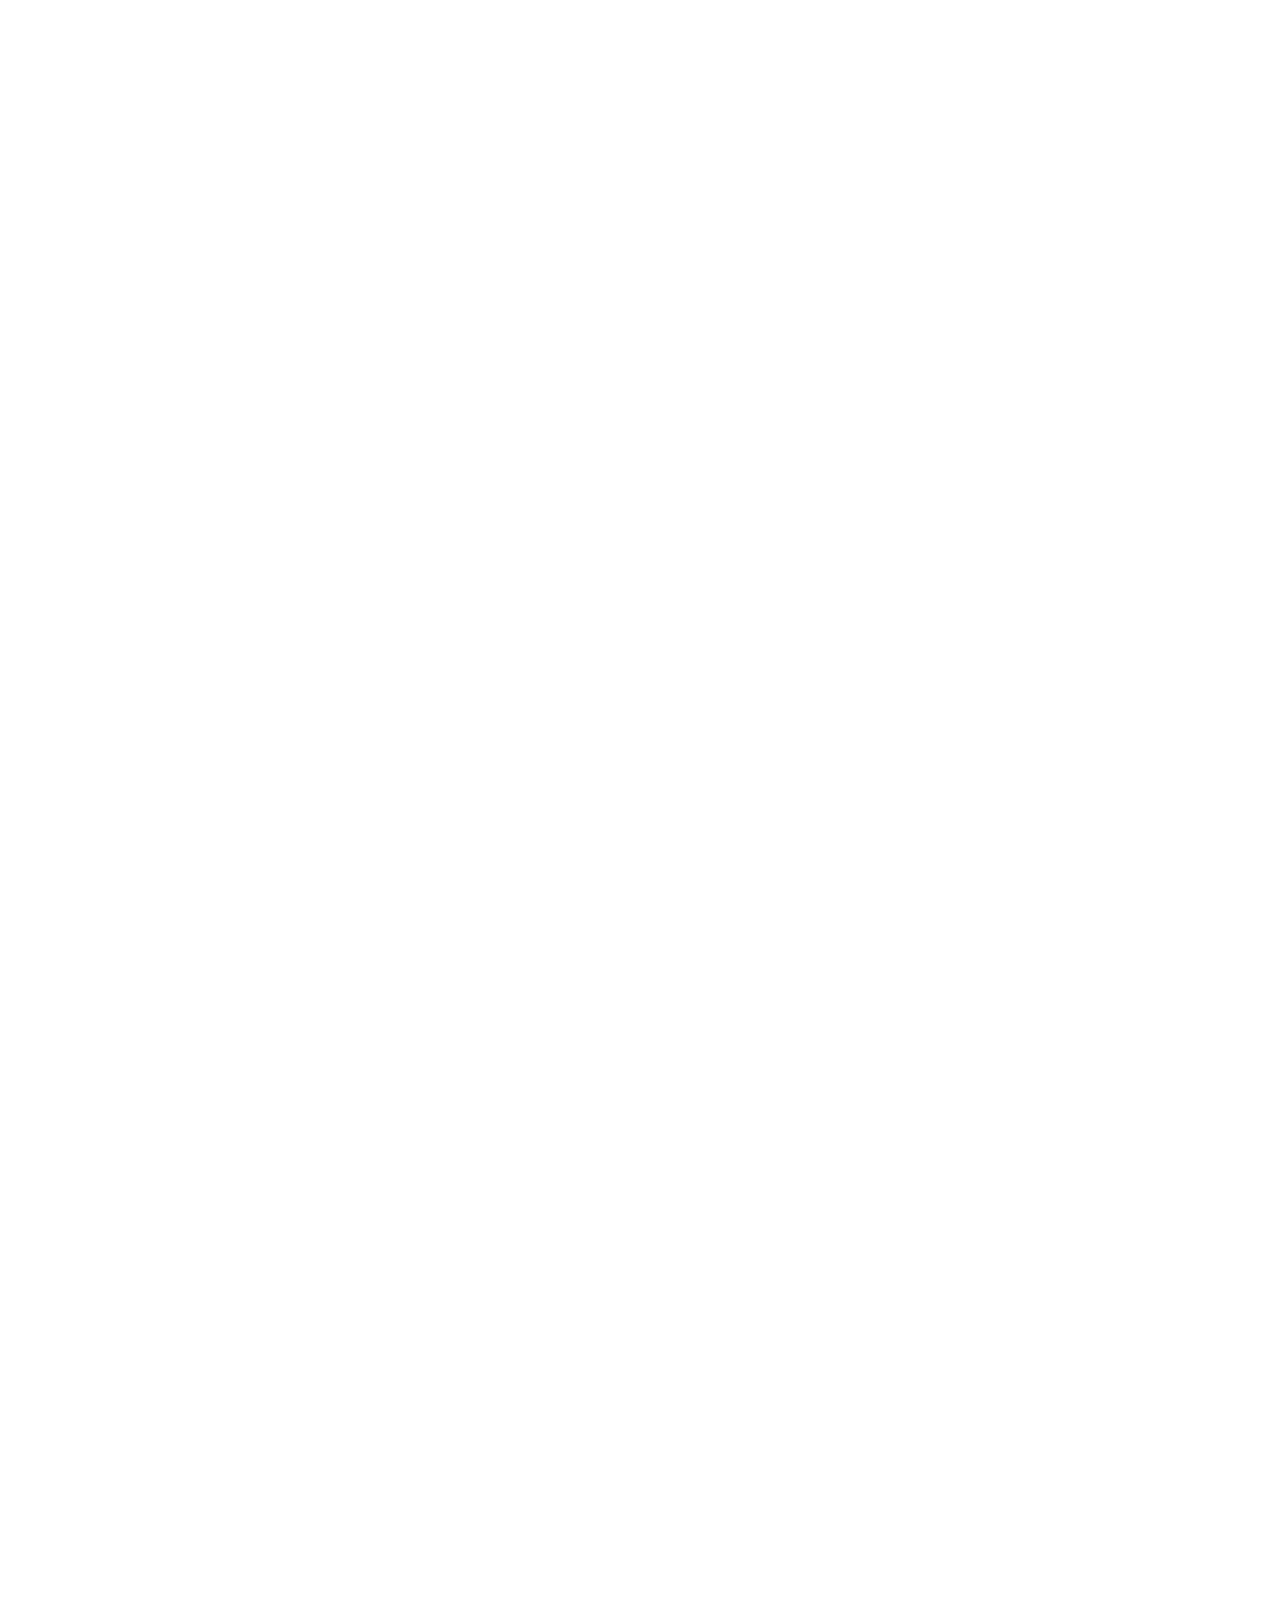
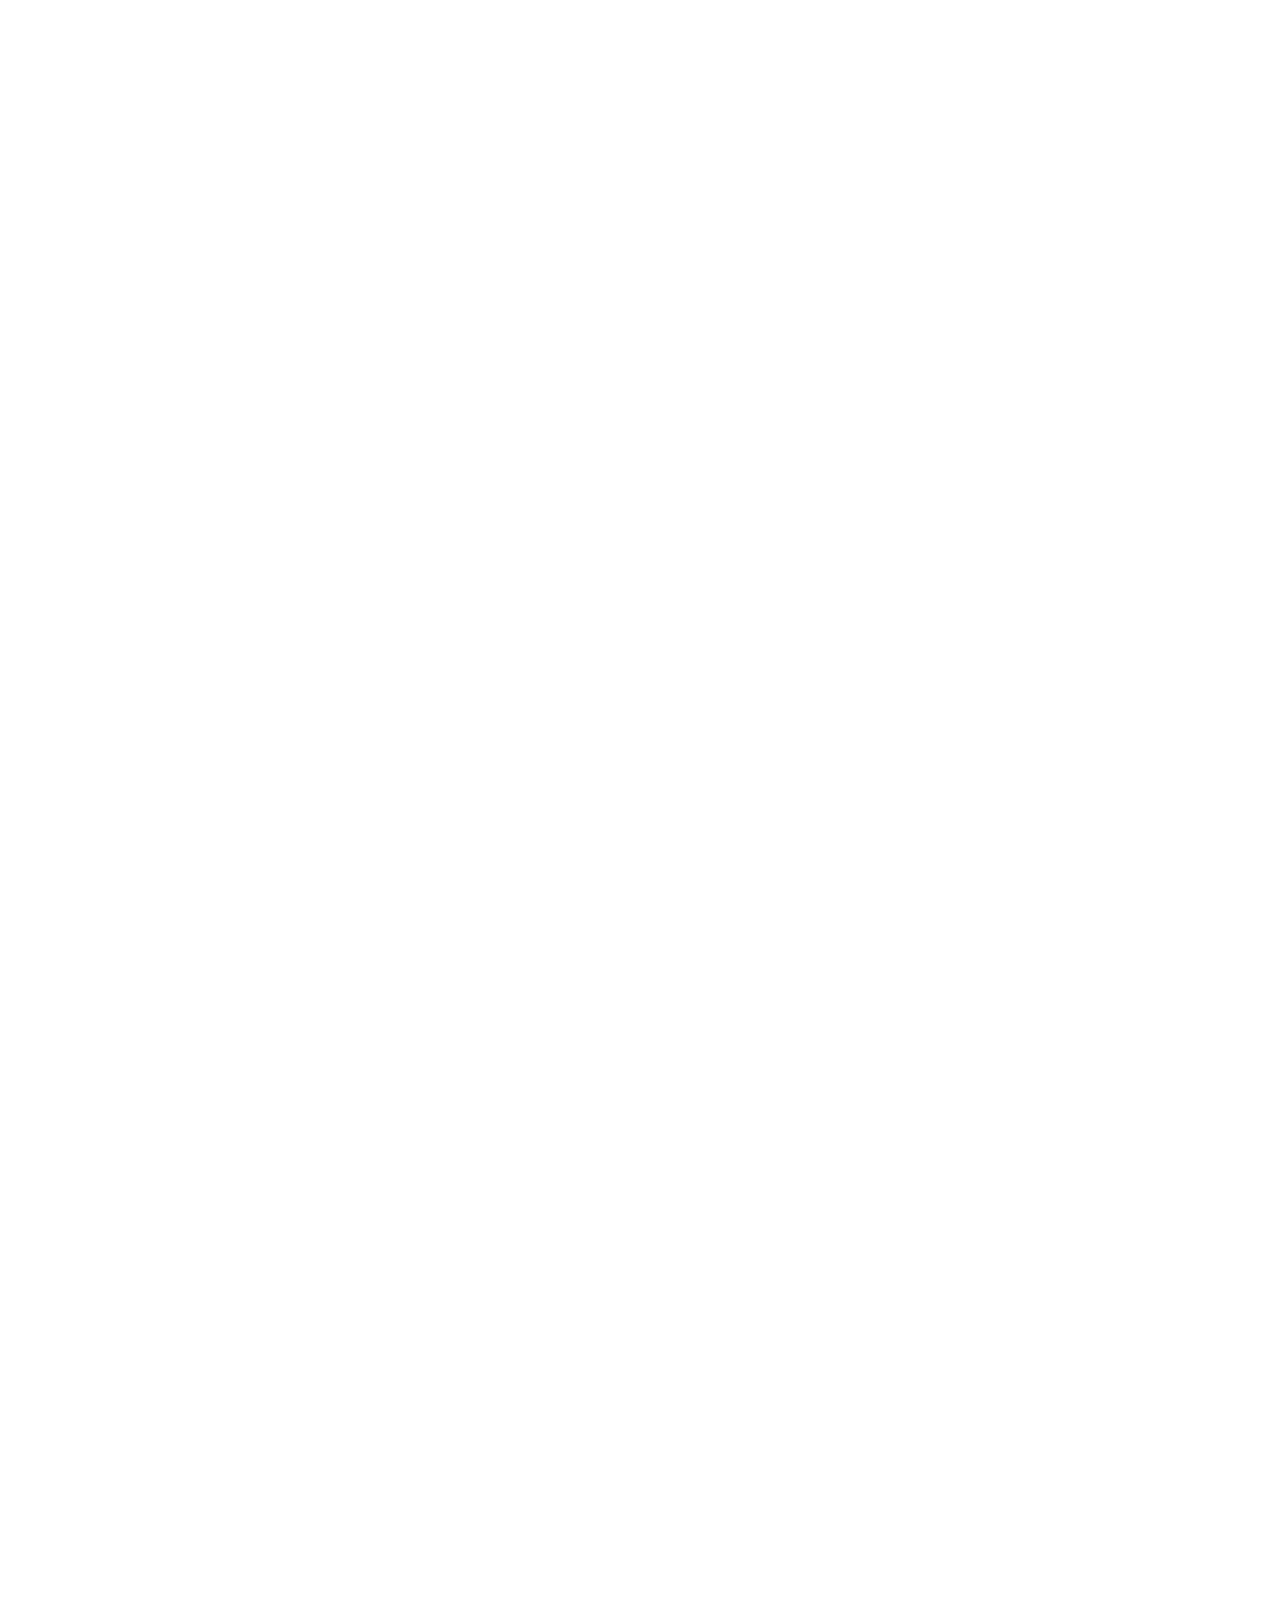
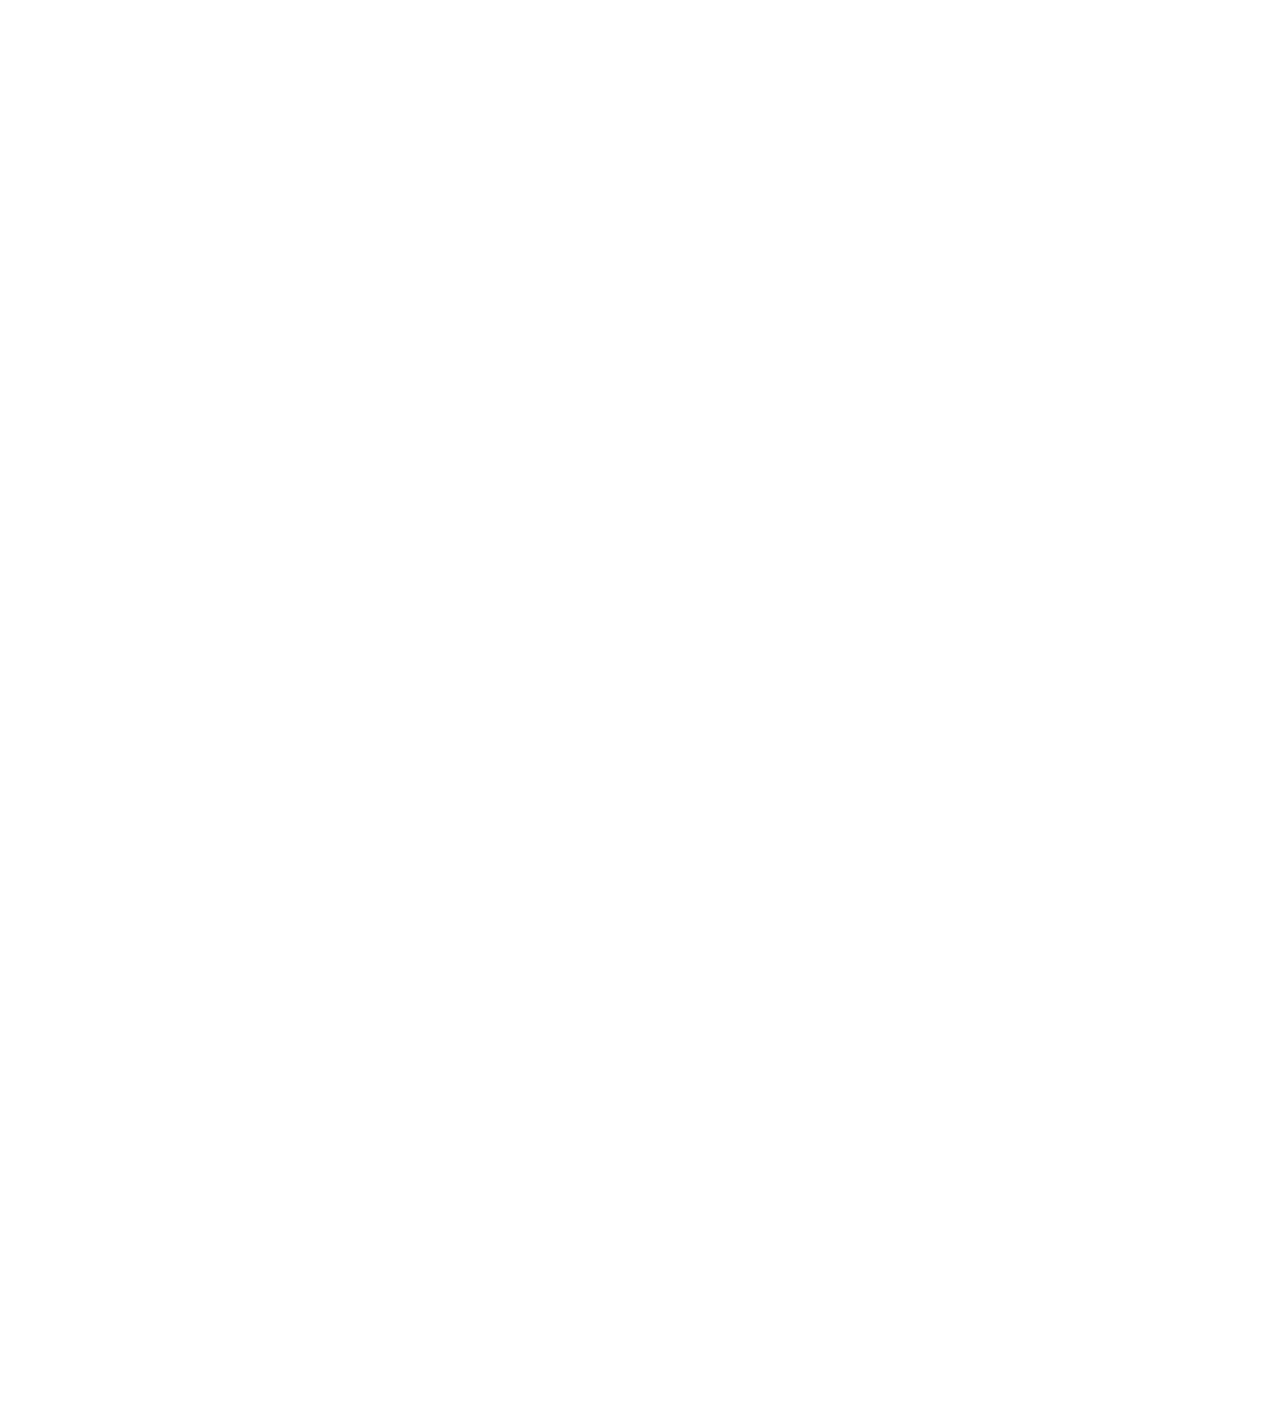
==== commit 2f4a971c: "edited footer" ====
--- a/index.html
+++ b/index.html
@@ -646,9 +646,9 @@
                 </div>
                 <div class="col-lg-3 col-md-6">
                     <h4 class="text-white mb-3">Contact</h4>
-                    <p class="mb-2"><i class="fa fa-map-marker-alt me-3"></i>123 Street, New York, USA</p>
-                    <p class="mb-2"><i class="fa fa-phone-alt me-3"></i>+012 345 67890</p>
-                    <p class="mb-2"><i class="fa fa-envelope me-3"></i>info@example.com</p>
+                    <p class="mb-2"><i class="fa fa-map-marker-alt me-3"></i>Isai Tola, Shashtri Nagar, Jhansi, Uttar Pradesh 284003, India</p>
+                    <p class="mb-2"><i class="fa fa-phone-alt me-3"></i>+91 83186 97864</p>
+                    <p class="mb-2"><i class="fa fa-envelope me-3"></i>shriramyatrajhansi@gmail.com</p>
                     <div class="d-flex pt-2">
                         <a class="btn btn-outline-light btn-social" href=""><i class="fab fa-twitter"></i></a>
                         <a class="btn btn-outline-light btn-social" href=""><i class="fab fa-facebook-f"></i></a>
@@ -660,22 +660,22 @@
                     <h4 class="text-white mb-3">Gallery</h4>
                     <div class="row g-2 pt-2">
                         <div class="col-4">
-                            <img class="img-fluid bg-light p-1" src="img/package-1.jpg" alt="">
+                            <img class="img-fluid bg-light p-1" src="img/img1.jpeg" alt="">
                         </div>
                         <div class="col-4">
-                            <img class="img-fluid bg-light p-1" src="img/package-2.jpg" alt="">
+                            <img class="img-fluid bg-light p-1" src="img/img2.jpeg" alt="">
                         </div>
                         <div class="col-4">
-                            <img class="img-fluid bg-light p-1" src="img/package-3.jpg" alt="">
+                            <img class="img-fluid bg-light p-1" src="img/img3.jpeg" alt="">
                         </div>
                         <div class="col-4">
-                            <img class="img-fluid bg-light p-1" src="img/package-2.jpg" alt="">
+                            <img class="img-fluid bg-light p-1" src="img/img4.jpeg" alt="">
                         </div>
                         <div class="col-4">
-                            <img class="img-fluid bg-light p-1" src="img/package-3.jpg" alt="">
+                            <img class="img-fluid bg-light p-1" src="img/img6.jpeg" alt="">
                         </div>
                         <div class="col-4">
-                            <img class="img-fluid bg-light p-1" src="img/package-1.jpg" alt="">
+                            <img class="img-fluid bg-light p-1" src="img/img7.jpeg" alt="">
                         </div>
                     </div>
                 </div>
@@ -686,7 +686,7 @@
             <div class="copyright">
                 <div class="row">
                     <div class="col-md-6 text-center text-md-start mb-3 mb-md-0">
-                        &copy; <a class="border-bottom" href="#">Shree Ram Yatra</a>, All Right Reserved.
+                        &copy; <a class="border-bottom" href="#">shriramyatra.in</a>, All Right Reserved.
 
                         <!--/*** This template is free as long as you keep the footer author’s credit link/attribution link/backlink. If you'd like to use the template without the footer author’s credit link/attribution link/backlink, you can purchase the Credit Removal License from "https://htmlcodex.com/credit-removal". Thank you for your support. ***/-->
                         Designed By <a class="border-bottom" href="https://htmlcodex.com">HTML Codex</a> and <a class="border-bottom" href="https://gargimittal.github.io/Portfolio/">Gargi Mittal</a>
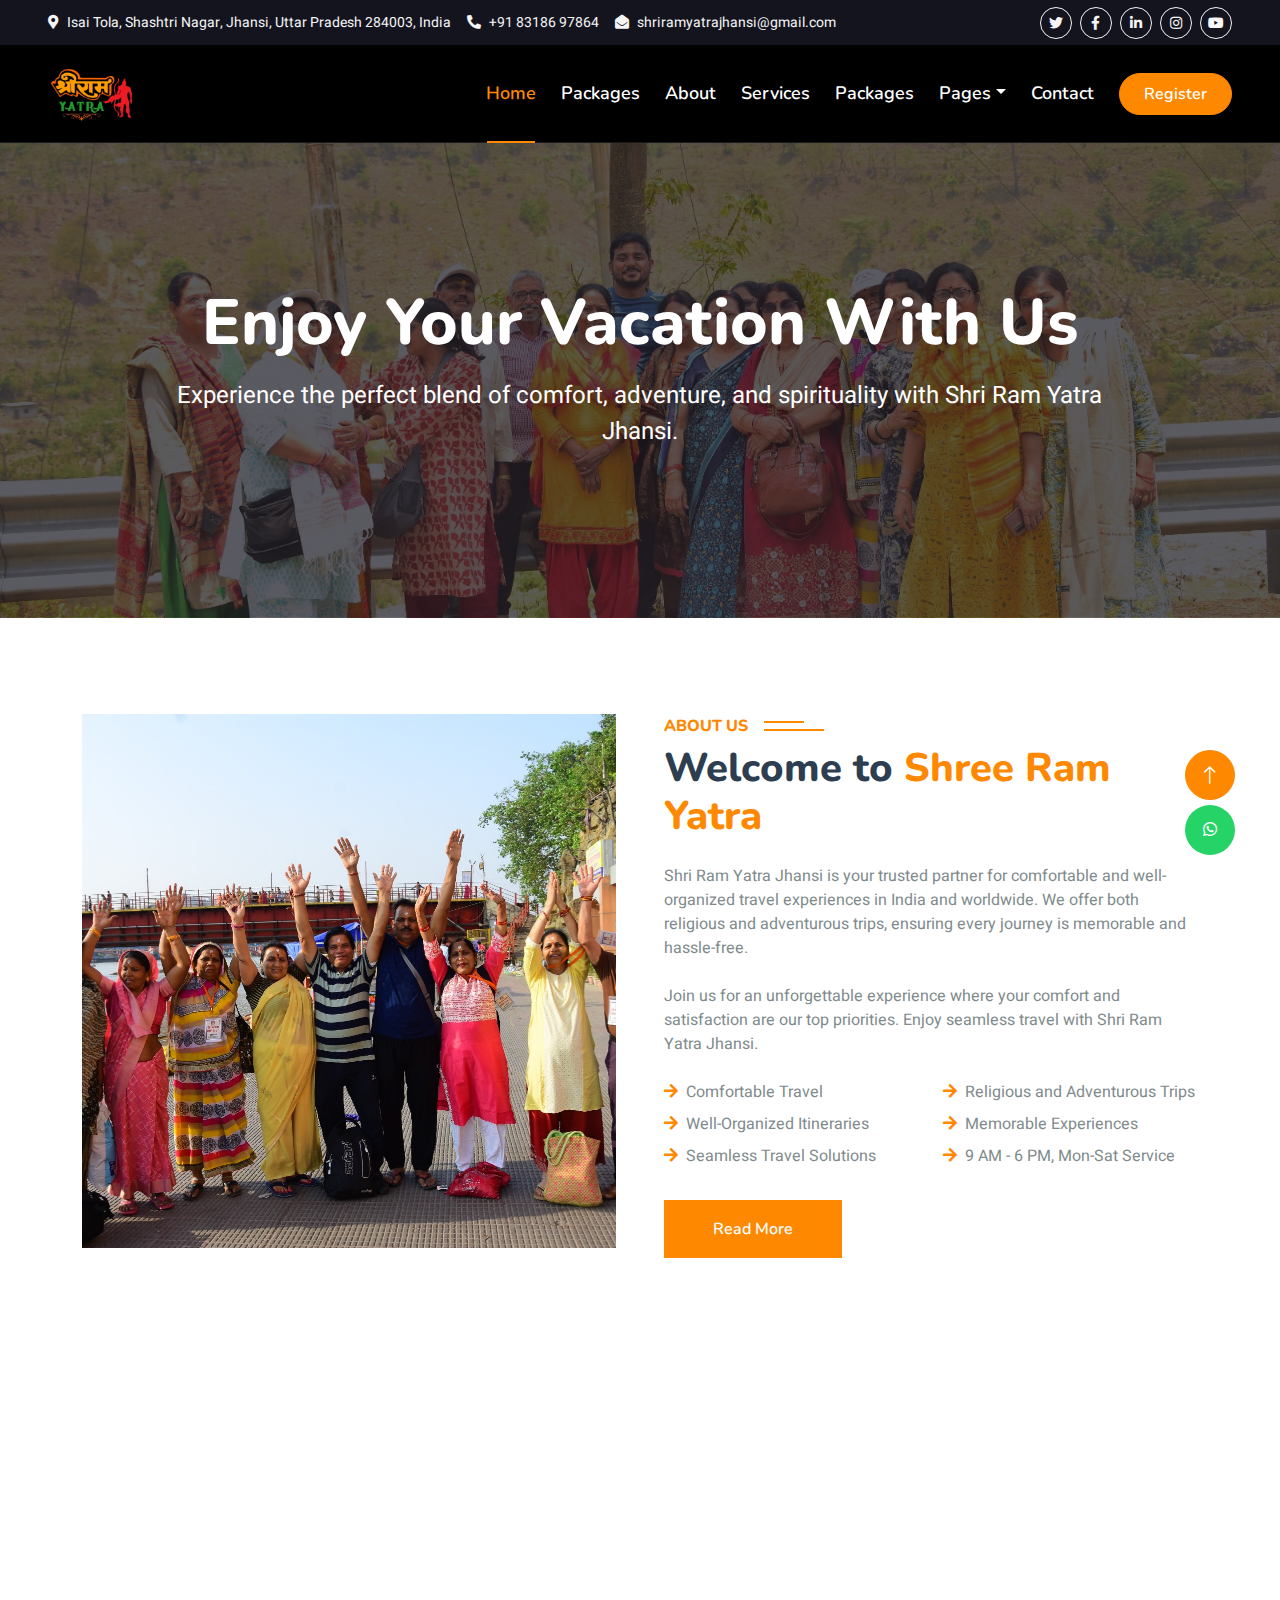
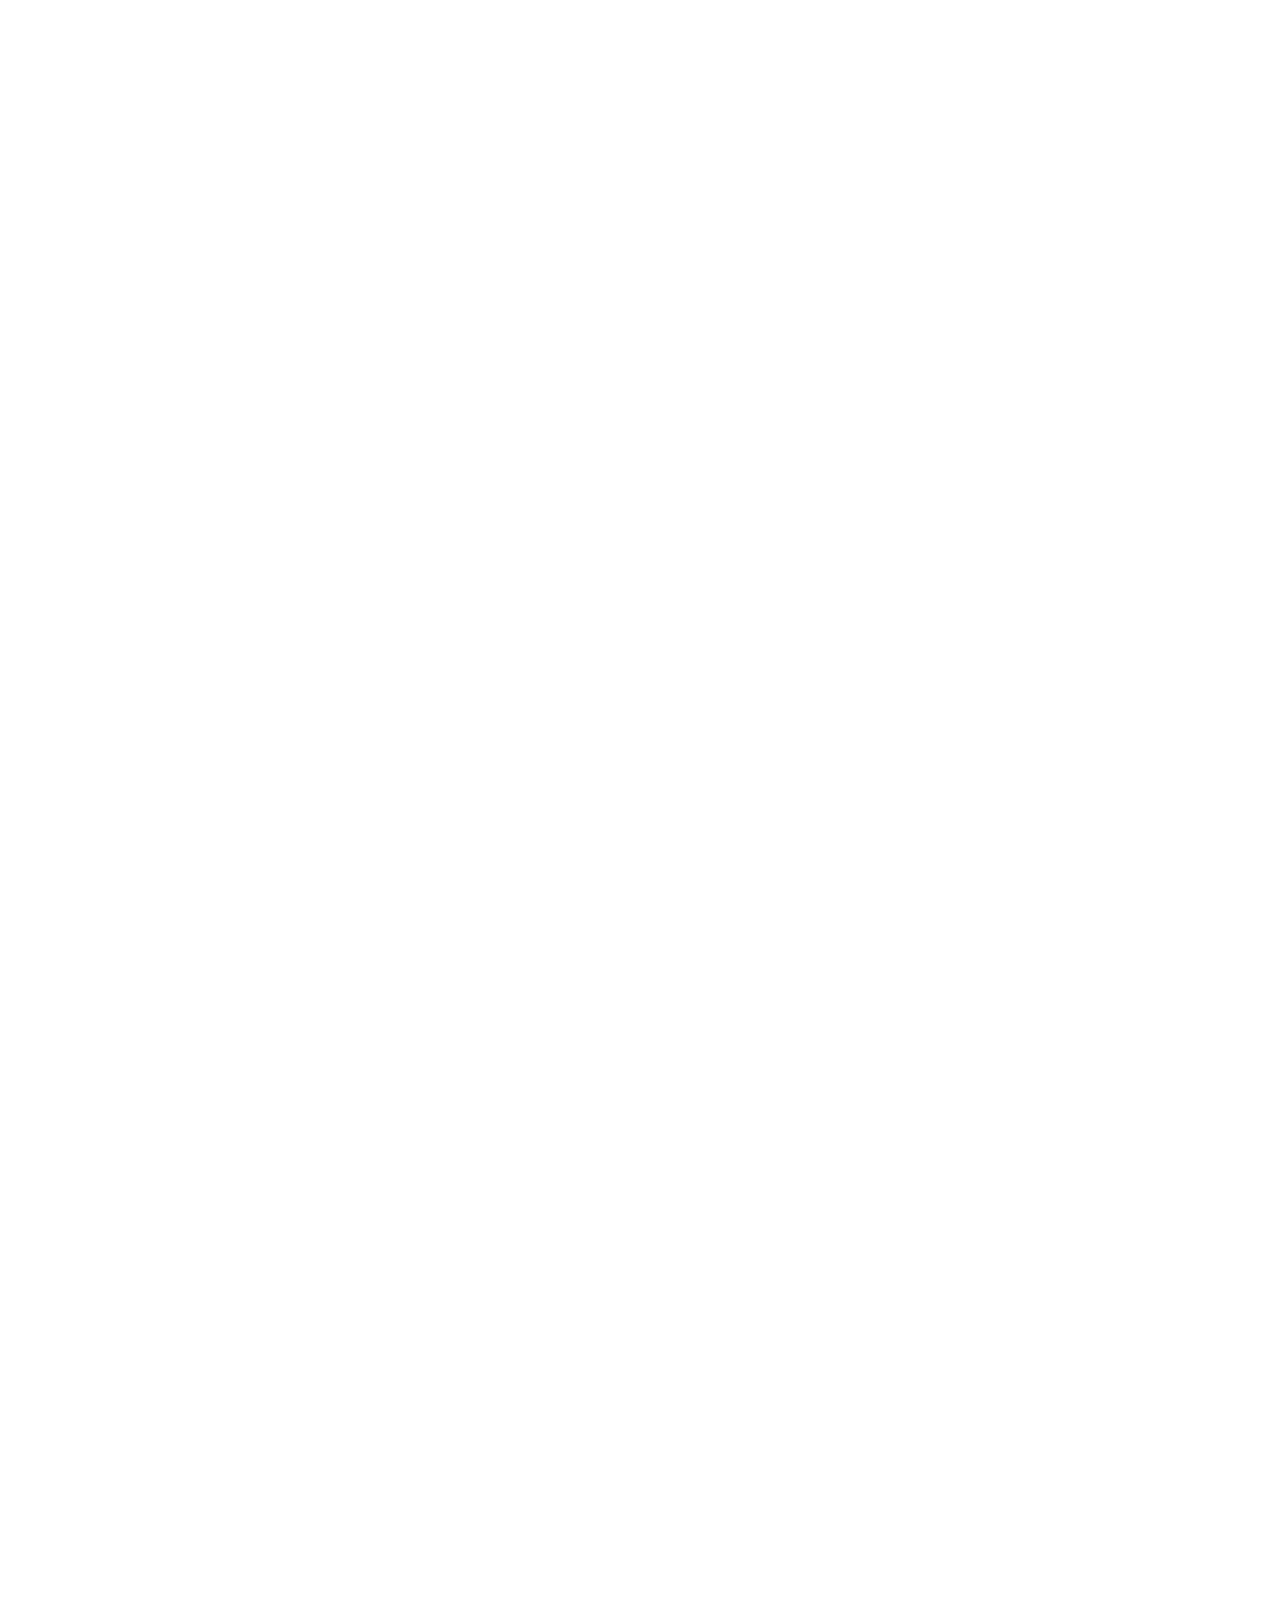
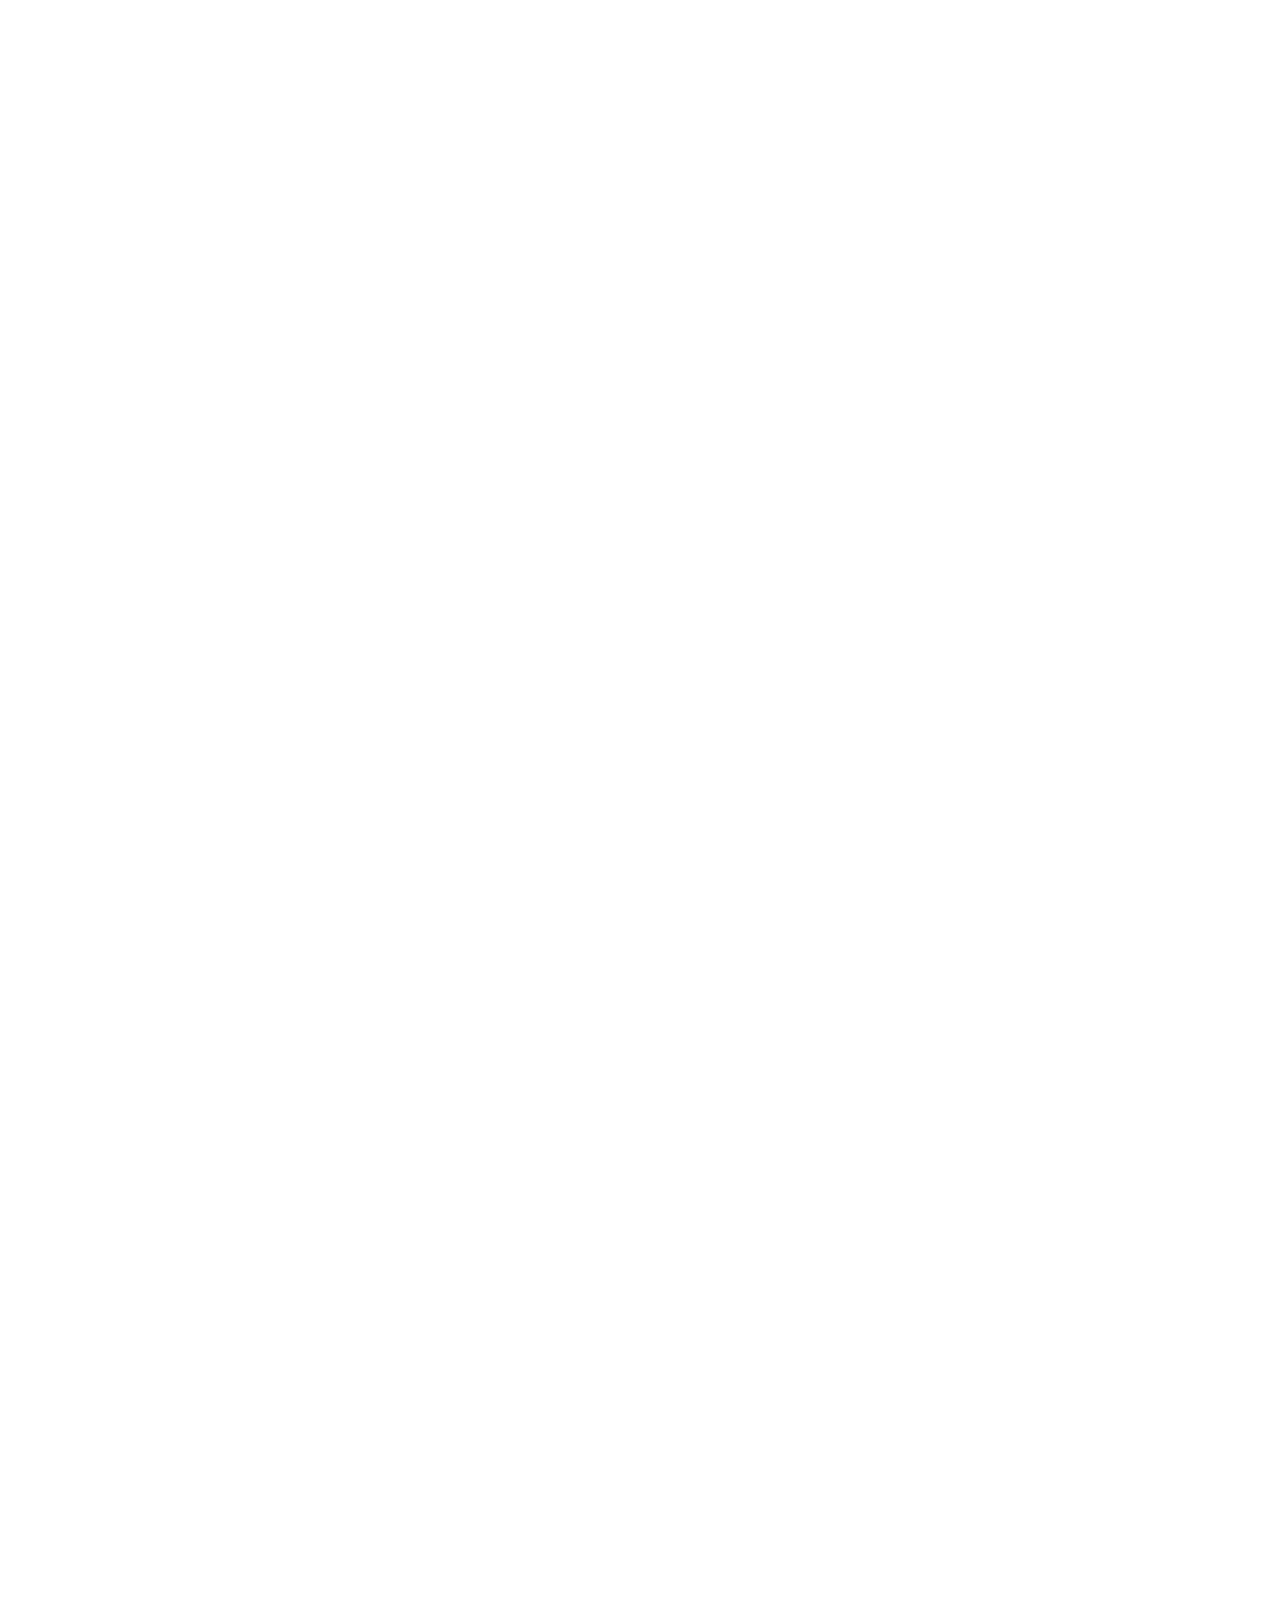
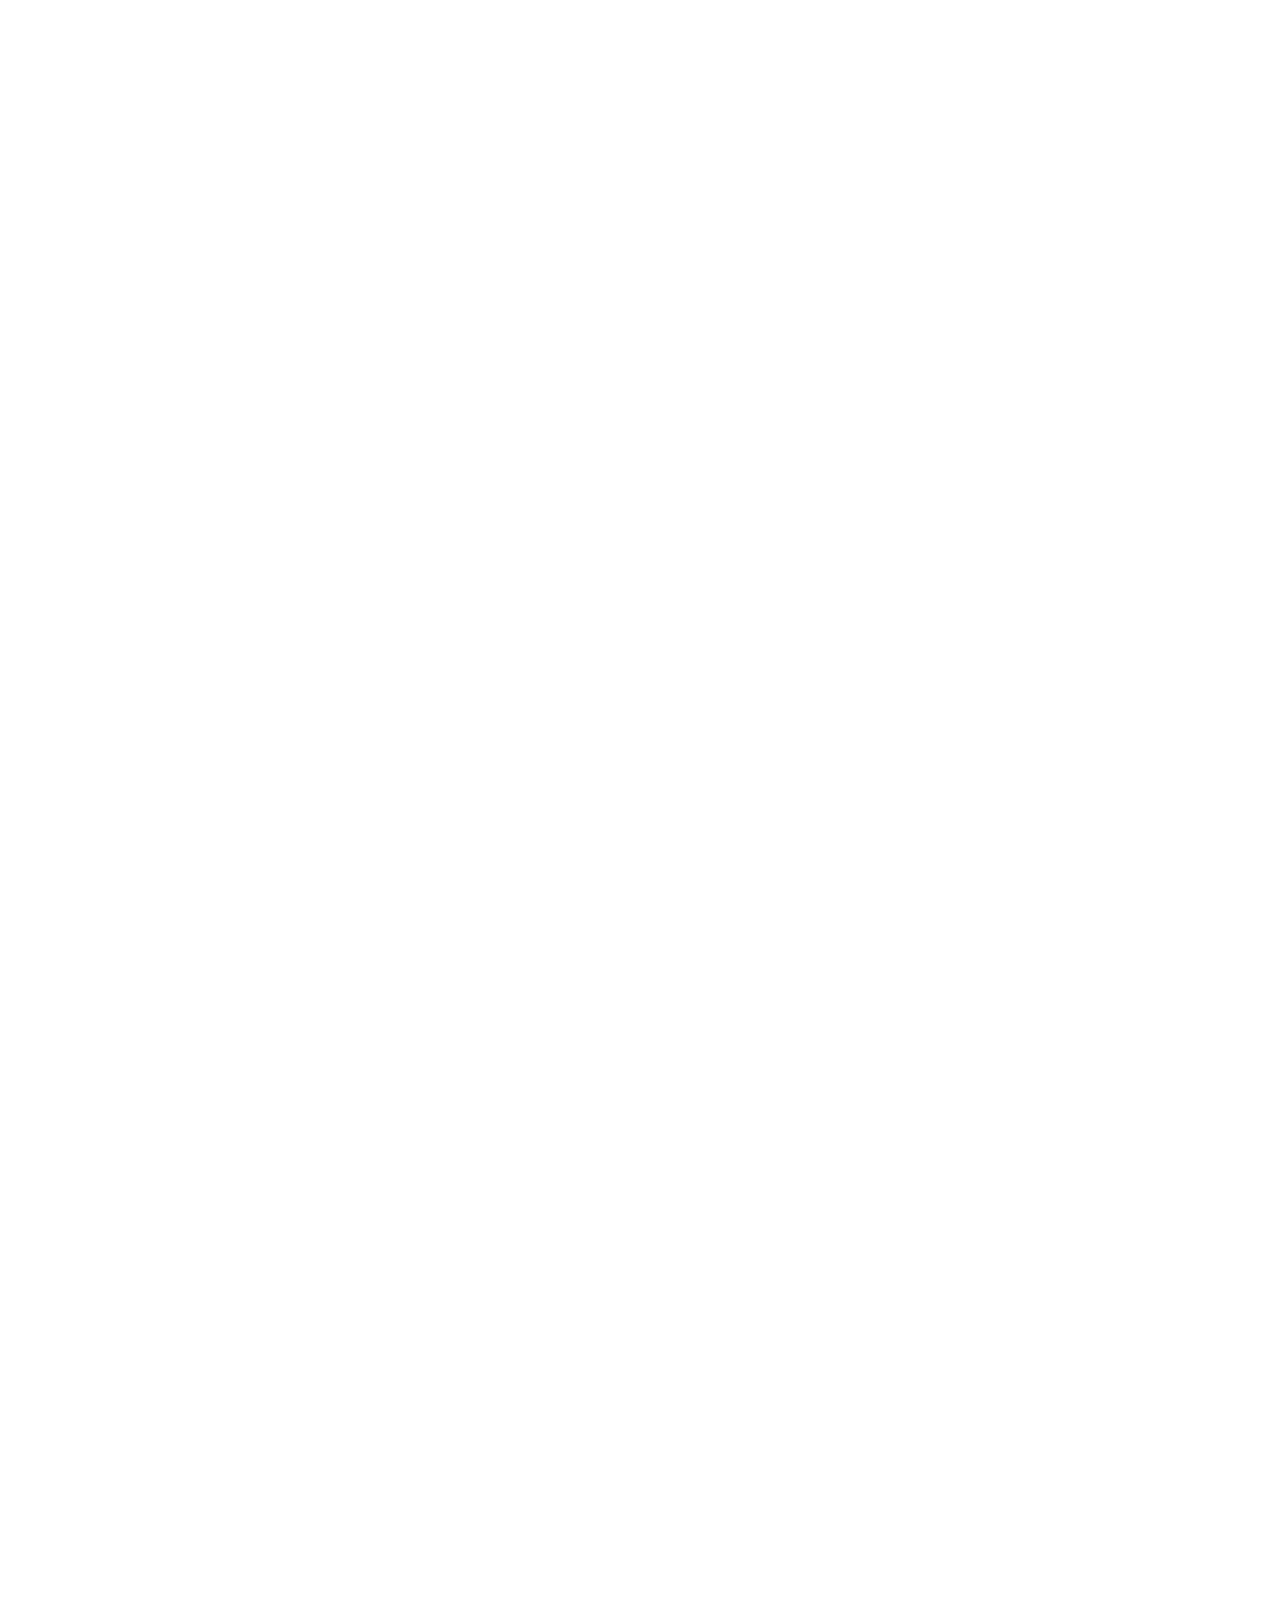
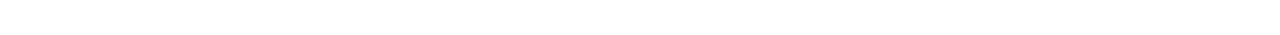
==== commit dacd0fb7: "made all the images in destination same size and 2:2 grid" ====
--- a/index.html
+++ b/index.html
@@ -177,13 +177,61 @@
         </div>
     </div>
     <!-- About End -->
+<!-- Destination Start -->
+<div class="container-xxl py-5 destination">
+    <div class="container">
+        <div class="text-center wow fadeInUp" data-wow-delay="0.1s">
+            <h6 class="section-title bg-white text-center text-primary px-3">Package</h6>
+            <h1 class="mb-5">Popular Packages</h1>
+        </div>
+        <div class="row g-3">
+            <div class="col-lg-6 wow zoomIn" data-wow-delay="0.1s">
+                <a class="position-relative d-block overflow-hidden" href="">
+                    <div class="img-container">
+                        <img class="img-fluid" src="img/destination-2.jpg" alt="">
+                    </div>
+                    <div class="bg-white text-danger fw-bold position-absolute top-0 start-0 m-3 py-1 px-2 hover-effect">Click Here</div>
+                    <div class="bg-white text-primary fw-bold position-absolute bottom-0 end-0 m-3 py-1 px-2">Domestic tour packages</div>
+                </a>
+            </div>
+            <div class="col-lg-6 wow zoomIn" data-wow-delay="0.3s">
+                <a class="position-relative d-block overflow-hidden" href="">
+                    <div class="img-container">
+                        <img class="img-fluid" src="img/destination-2.jpg" alt="">
+                    </div>
+                    <div class="bg-white text-danger fw-bold position-absolute top-0 start-0 m-3 py-1 px-2">Click Here</div>
+                    <div class="bg-white text-primary fw-bold position-absolute bottom-0 end-0 m-3 py-1 px-2">International tour packages</div>
+                </a>
+            </div>
+            <div class="col-lg-6 wow zoomIn" data-wow-delay="0.5s">
+                <a class="position-relative d-block overflow-hidden" href="">
+                    <div class="img-container">
+                        <img class="img-fluid" src="img/destination-2.jpg" alt="">
+                    </div>
+                    <div class="bg-white text-danger fw-bold position-absolute top-0 start-0 m-3 py-1 px-2">Click Here</div>
+                    <div class="bg-white text-primary fw-bold position-absolute bottom-0 end-0 m-3 py-1 px-2">Fixed Group departure</div>
+                </a>
+            </div>
+            <div class="col-lg-6 wow zoomIn" data-wow-delay="0.7s">
+                <a class="position-relative d-block h-100 overflow-hidden" href="">
+                    <div class="img-container">
+                        <img class="img-fluid" src="img/destination-2.jpg" alt="">
+                    </div>
+                    <div class="bg-white text-danger fw-bold position-absolute top-0 start-0 m-3 py-1 px-2">Click Here</div>
+                    <div class="bg-white text-primary fw-bold position-absolute bottom-0 end-0 m-3 py-1 px-2">School and colleges tours</div>
+                </a>
+            </div>
+        </div>
+    </div>
+</div>
+<!-- Destination End -->
 
  <!-- Package Start -->
  <div class="container-xxl py-5">
     <div class="container">
         <div class="text-center wow fadeInUp" data-wow-delay="0.1s">
-            <h6 class="section-title bg-white text-center text-primary px-3">Packages</h6>
-            <h1 class="mb-5">Awesome Packages</h1>
+            <h6 class="section-title bg-white text-center text-primary px-3">Popular Plans</h6>
+            <h1 class="mb-5">Fixed Group departure</h1>
         </div>
         <div class="row g-4 justify-content-center">
             <div class="col-lg-4 col-md-6 wow fadeInUp" data-wow-delay="0.1s">
@@ -356,52 +404,6 @@
         </div>
     </div>
     <!-- Service End -->
-
-
-    <!-- Destination Start -->
-    <div class="container-xxl py-5 destination">
-        <div class="container">
-            <div class="text-center wow fadeInUp" data-wow-delay="0.1s">
-                <h6 class="section-title bg-white text-center text-primary px-3">Destination</h6>
-                <h1 class="mb-5">Popular Destination</h1>
-            </div>
-            <div class="row g-3">
-                <div class="col-lg-7 col-md-6">
-                    <div class="row g-3">
-                        <div class="col-lg-12 col-md-12 wow zoomIn" data-wow-delay="0.1s">
-                            <a class="position-relative d-block overflow-hidden" href="">
-                                <img class="img-fluid" src="img/destination-1.jpg" alt="">
-                                <div class="bg-white text-danger fw-bold position-absolute top-0 start-0 m-3 py-1 px-2">30% OFF</div>
-                                <div class="bg-white text-primary fw-bold position-absolute bottom-0 end-0 m-3 py-1 px-2">Thailand</div>
-                            </a>
-                        </div>
-                        <div class="col-lg-6 col-md-12 wow zoomIn" data-wow-delay="0.3s">
-                            <a class="position-relative d-block overflow-hidden" href="">
-                                <img class="img-fluid" src="img/destination-2.jpg" alt="">
-                                <div class="bg-white text-danger fw-bold position-absolute top-0 start-0 m-3 py-1 px-2">25% OFF</div>
-                                <div class="bg-white text-primary fw-bold position-absolute bottom-0 end-0 m-3 py-1 px-2">Malaysia</div>
-                            </a>
-                        </div>
-                        <div class="col-lg-6 col-md-12 wow zoomIn" data-wow-delay="0.5s">
-                            <a class="position-relative d-block overflow-hidden" href="">
-                                <img class="img-fluid" src="img/destination-3.jpg" alt="">
-                                <div class="bg-white text-danger fw-bold position-absolute top-0 start-0 m-3 py-1 px-2">35% OFF</div>
-                                <div class="bg-white text-primary fw-bold position-absolute bottom-0 end-0 m-3 py-1 px-2">Australia</div>
-                            </a>
-                        </div>
-                    </div>
-                </div>
-                <div class="col-lg-5 col-md-6 wow zoomIn" data-wow-delay="0.7s" style="min-height: 350px;">
-                    <a class="position-relative d-block h-100 overflow-hidden" href="">
-                        <img class="img-fluid position-absolute w-100 h-100" src="img/destination-4.jpg" alt="" style="object-fit: cover;">
-                        <div class="bg-white text-danger fw-bold position-absolute top-0 start-0 m-3 py-1 px-2">20% OFF</div>
-                        <div class="bg-white text-primary fw-bold position-absolute bottom-0 end-0 m-3 py-1 px-2">Indonesia</div>
-                    </a>
-                </div>
-            </div>
-        </div>
-    </div>
-    <!-- Destination Start -->
 
 
    
@@ -504,7 +506,7 @@
                         <div class="d-inline-flex align-items-center justify-content-center bg-primary rounded-circle position-absolute top-0 start-50 translate-middle shadow" style="width: 100px; height: 100px;">
                             <i class="fa fa-plane fa-3x text-white"></i>
                         </div>
-                        <h5 class="mt-4">Fly Today</h5>
+                        <h5 class="mt-4">travel Today</h5>
                         <hr class="w-25 mx-auto bg-primary mb-1">
                         <hr class="w-50 mx-auto bg-primary mt-0">
                         <p class="mb-0">Tempor erat elitr rebum clita dolor diam ipsum sit diam amet diam eos erat ipsum et lorem et sit sed stet lorem sit</p>
--- a/css/style.css
+++ b/css/style.css
@@ -493,4 +493,30 @@
     margin-left: auto;
     margin-right: auto;
     display: block;
+}
+/* Add this at the end of your CSS file */
+
+
+@media (max-width: 991.98px) {
+    .destination .row {
+        display: grid;
+        grid-template-columns: 1fr;
+        grid-gap: 1rem;
+    }
+}
+.img-container {
+    position: relative;
+    width: 100%;
+    height: 0;
+    padding-bottom: 60%;
+    overflow: hidden;
+}
+
+.img-container img {
+    position: absolute;
+    top: 0;
+    left: 0;
+    width: 100%;
+    height: 100%;
+    object-fit: cover;
 }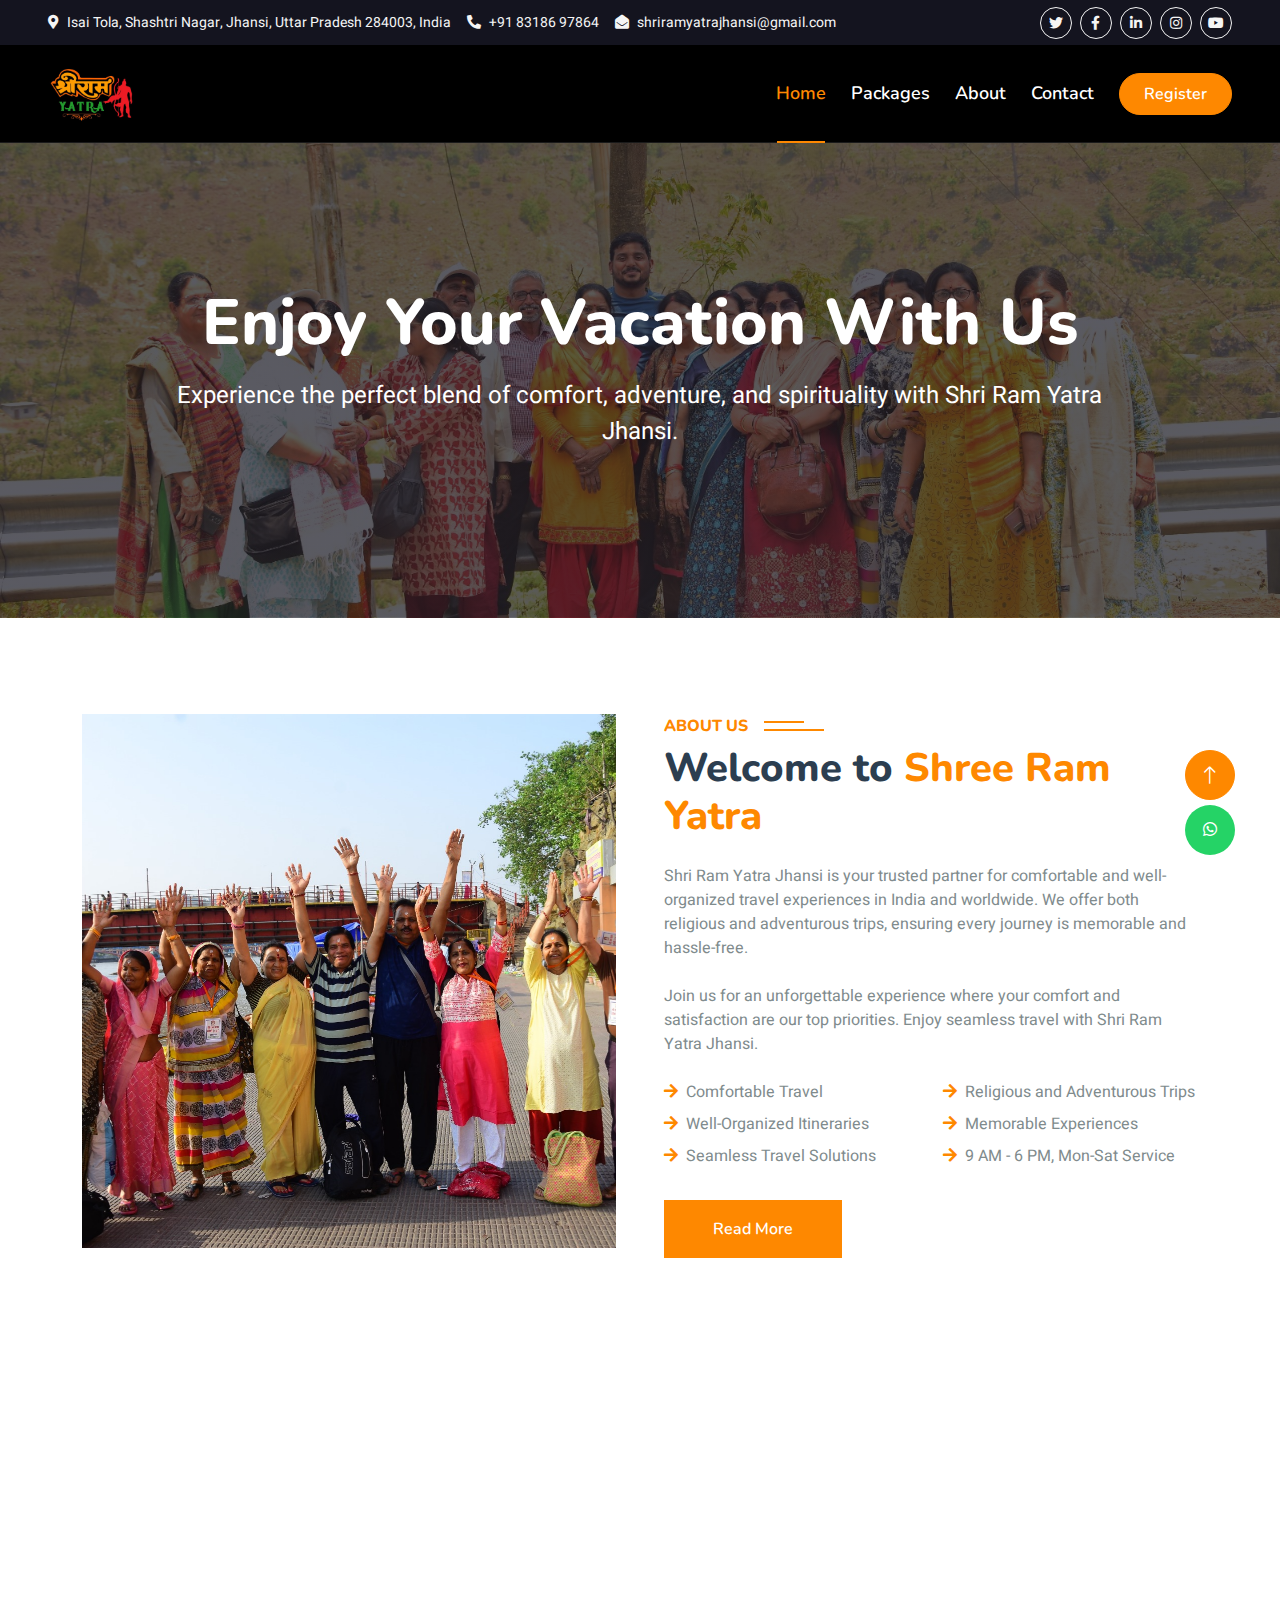
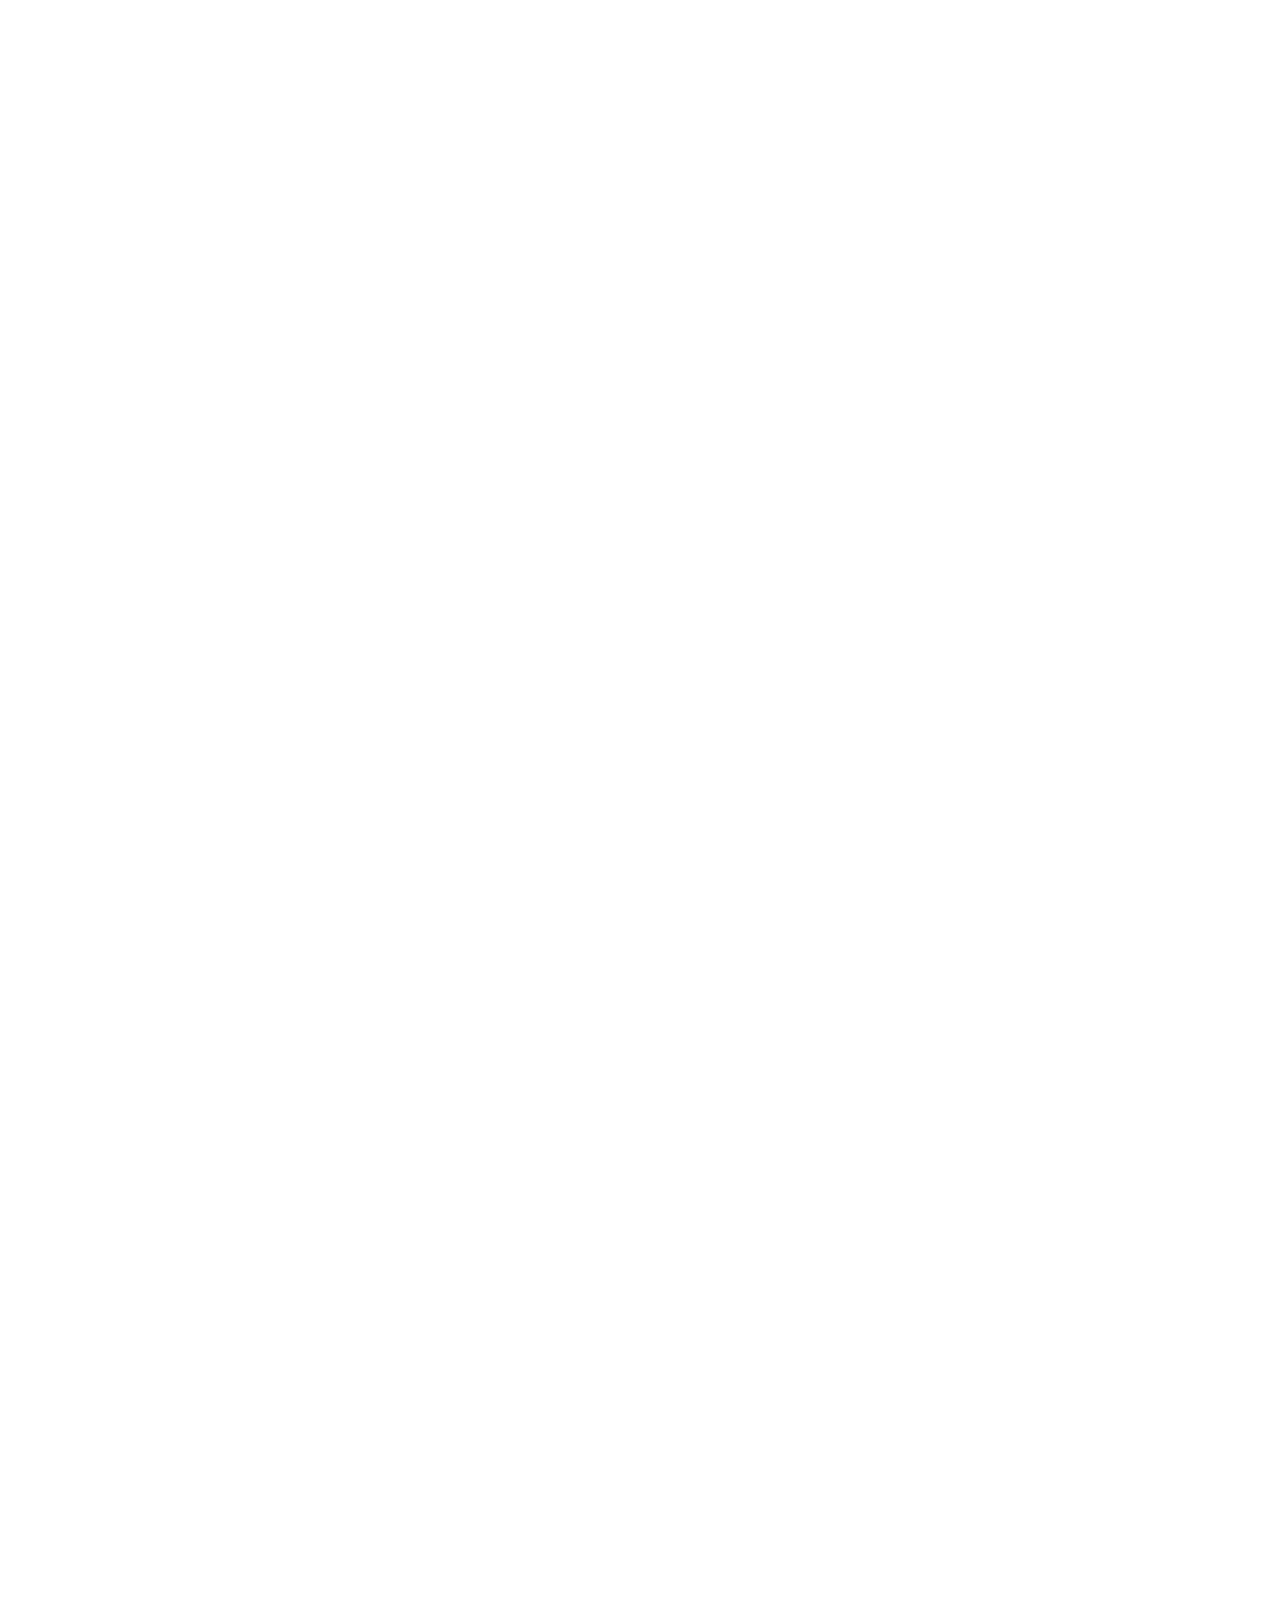
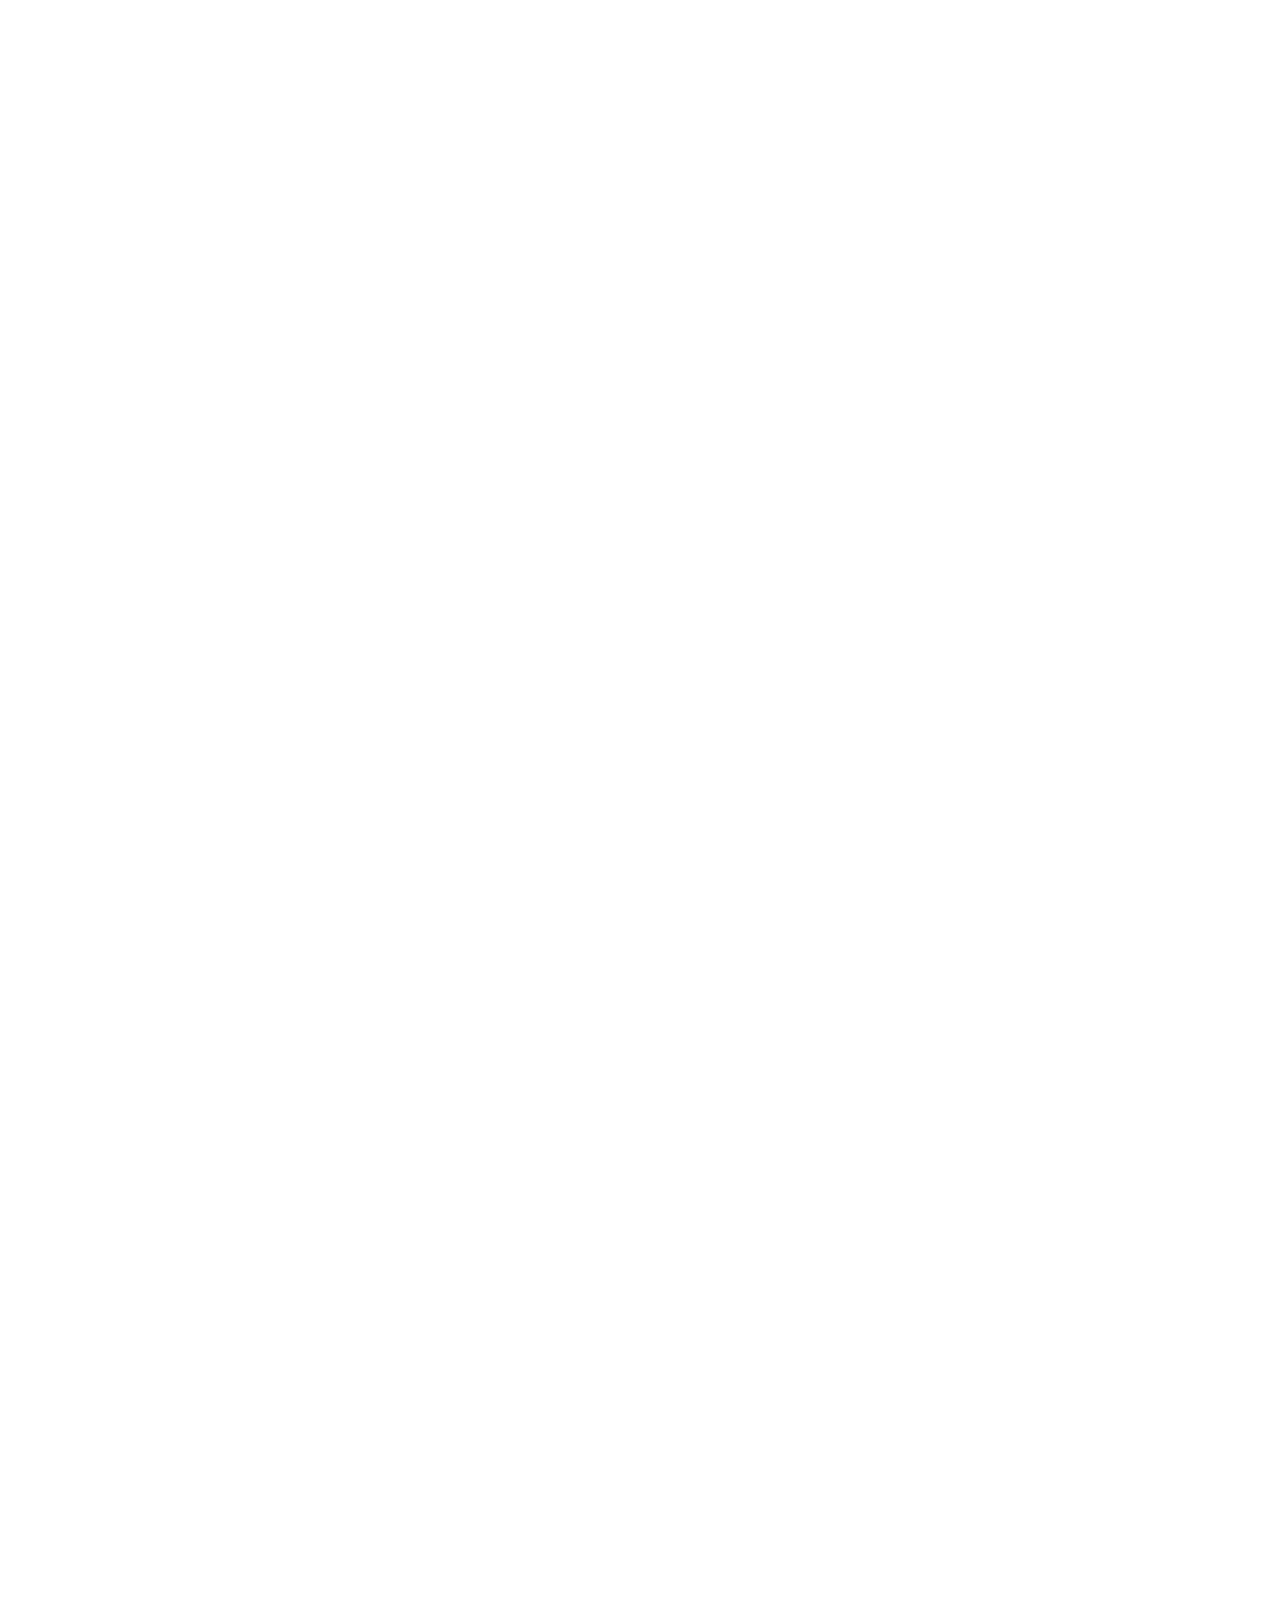
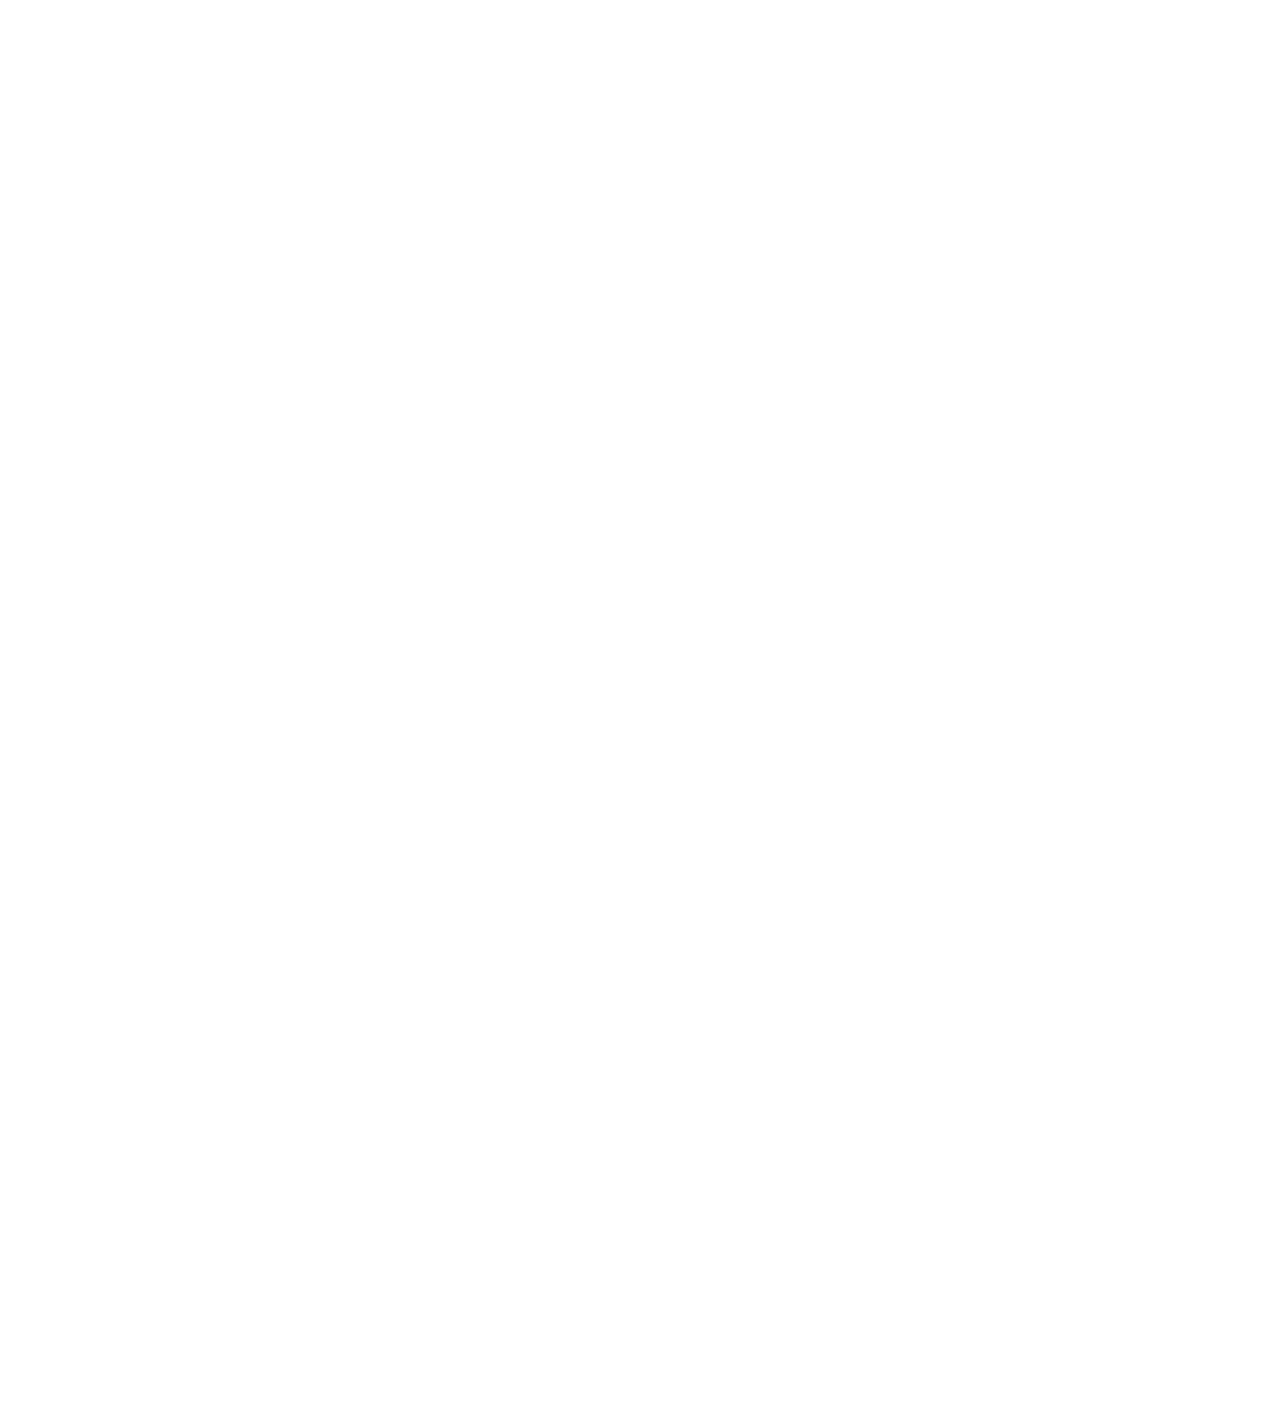
==== commit 908b4529: "updated contact info" ====
--- a/index.html
+++ b/index.html
@@ -80,9 +80,8 @@
                     <a href="index.html" class="nav-item nav-link active">Home</a>
                     <a href="package.html" class="nav-item nav-link">Packages</a>
                     <a href="about.html" class="nav-item nav-link">About</a>
-                    <a href="service.html" class="nav-item nav-link">Services</a>
-                    <a href="package.html" class="nav-item nav-link">Packages</a>
-                    <div class="nav-item dropdown">
+                   
+                    <!-- <div class="nav-item dropdown">
                         <a href="#" class="nav-link dropdown-toggle" data-bs-toggle="dropdown">Pages</a>
                         <div class="dropdown-menu m-0">
                             <a href="destination.html" class="dropdown-item">Destination</a>
@@ -91,7 +90,7 @@
                             <a href="testimonial.html" class="dropdown-item">Testimonial</a>
                             <a href="404.html" class="dropdown-item">404 Page</a>
                         </div>
-                    </div>
+                    </div> -->
                     <a href="contact.html" class="nav-item nav-link">Contact</a>
                 </div>
                 <a href="" class="btn btn-primary rounded-pill py-2 px-4">Register</a>
@@ -333,7 +332,7 @@
                         <div class="p-4">
                             <i class="fa fa-3x fa-globe text-primary mb-4"></i>
                             <h5>WorldWide Tours</h5>
-                            <p>Diam elitr kasd sed at elitr sed ipsum justo dolor sed clita amet diam</p>
+                            <p>Explore the world's most beautiful destinations with our expertly curated tours that offer an unforgettable experience.</p>
                         </div>
                     </div>
                 </div>
@@ -342,7 +341,7 @@
                         <div class="p-4">
                             <i class="fa fa-3x fa-hotel text-primary mb-4"></i>
                             <h5>Hotel Reservation</h5>
-                            <p>Diam elitr kasd sed at elitr sed ipsum justo dolor sed clita amet diam</p>
+                            <p>Book from a wide range of hotels at competitive prices, ensuring a comfortable and enjoyable stay wherever you travel.</p>
                         </div>
                     </div>
                 </div>
@@ -351,7 +350,7 @@
                         <div class="p-4">
                             <i class="fa fa-3x fa-user text-primary mb-4"></i>
                             <h5>Travel Guides</h5>
-                            <p>Diam elitr kasd sed at elitr sed ipsum justo dolor sed clita amet diam</p>
+                            <p>Get expert guidance from our professional travel guides, who will help you discover hidden gems and enrich your travel experience.</p>
                         </div>
                     </div>
                 </div>
@@ -359,44 +358,8 @@
                     <div class="service-item rounded pt-3">
                         <div class="p-4">
                             <i class="fa fa-3x fa-cog text-primary mb-4"></i>
-                            <h5>Event Management</h5>
-                            <p>Diam elitr kasd sed at elitr sed ipsum justo dolor sed clita amet diam</p>
-                        </div>
-                    </div>
-                </div>
-                <div class="col-lg-3 col-sm-6 wow fadeInUp" data-wow-delay="0.1s">
-                    <div class="service-item rounded pt-3">
-                        <div class="p-4">
-                            <i class="fa fa-3x fa-globe text-primary mb-4"></i>
-                            <h5>WorldWide Tours</h5>
-                            <p>Diam elitr kasd sed at elitr sed ipsum justo dolor sed clita amet diam</p>
-                        </div>
-                    </div>
-                </div>
-                <div class="col-lg-3 col-sm-6 wow fadeInUp" data-wow-delay="0.3s">
-                    <div class="service-item rounded pt-3">
-                        <div class="p-4">
-                            <i class="fa fa-3x fa-hotel text-primary mb-4"></i>
-                            <h5>Hotel Reservation</h5>
-                            <p>Diam elitr kasd sed at elitr sed ipsum justo dolor sed clita amet diam</p>
-                        </div>
-                    </div>
-                </div>
-                <div class="col-lg-3 col-sm-6 wow fadeInUp" data-wow-delay="0.5s">
-                    <div class="service-item rounded pt-3">
-                        <div class="p-4">
-                            <i class="fa fa-3x fa-user text-primary mb-4"></i>
-                            <h5>Travel Guides</h5>
-                            <p>Diam elitr kasd sed at elitr sed ipsum justo dolor sed clita amet diam</p>
-                        </div>
-                    </div>
-                </div>
-                <div class="col-lg-3 col-sm-6 wow fadeInUp" data-wow-delay="0.7s">
-                    <div class="service-item rounded pt-3">
-                        <div class="p-4">
-                            <i class="fa fa-3x fa-cog text-primary mb-4"></i>
-                            <h5>Event Management</h5>
-                            <p>Diam elitr kasd sed at elitr sed ipsum justo dolor sed clita amet diam</p>
+                            <h5>Flight Booking</h5>
+                            <p>Conveniently book flights to your desired destinations with our hassle-free flight booking service, designed to save you time and money.</p>
                         </div>
                     </div>
                 </div>
@@ -487,7 +450,7 @@
                         <h5 class="mt-4">Choose A Destination</h5>
                         <hr class="w-25 mx-auto bg-primary mb-1">
                         <hr class="w-50 mx-auto bg-primary mt-0">
-                        <p class="mb-0">Tempor erat elitr rebum clita dolor diam ipsum sit diam amet diam eos erat ipsum et lorem et sit sed stet lorem sit</p>
+                        <p class="mb-0">Browse through our extensive list of worldwide destinations. Select the one that excites you the most and get ready for an adventure.</p>
                     </div>
                 </div>
                 <div class="col-lg-4 col-sm-6 text-center pt-4 wow fadeInUp" data-wow-delay="0.3s">
@@ -498,7 +461,7 @@
                         <h5 class="mt-4">Pay Online</h5>
                         <hr class="w-25 mx-auto bg-primary mb-1">
                         <hr class="w-50 mx-auto bg-primary mt-0">
-                        <p class="mb-0">Tempor erat elitr rebum clita dolor diam ipsum sit diam amet diam eos erat ipsum et lorem et sit sed stet lorem sit</p>
+                        <p class="mb-0">Use our secure online payment system to book your trip. We accept various payment methods to make the process easy and convenient for you.</p>
                     </div>
                 </div>
                 <div class="col-lg-4 col-sm-6 text-center pt-4 wow fadeInUp" data-wow-delay="0.5s">
@@ -509,7 +472,7 @@
                         <h5 class="mt-4">travel Today</h5>
                         <hr class="w-25 mx-auto bg-primary mb-1">
                         <hr class="w-50 mx-auto bg-primary mt-0">
-                        <p class="mb-0">Tempor erat elitr rebum clita dolor diam ipsum sit diam amet diam eos erat ipsum et lorem et sit sed stet lorem sit</p>
+                        <p class="mb-0">Pack your bags and get ready to explore. Enjoy a hassle-free travel experience with our comprehensive services supporting you every step of the way.</p>
                     </div>
                 </div>
             </div>
